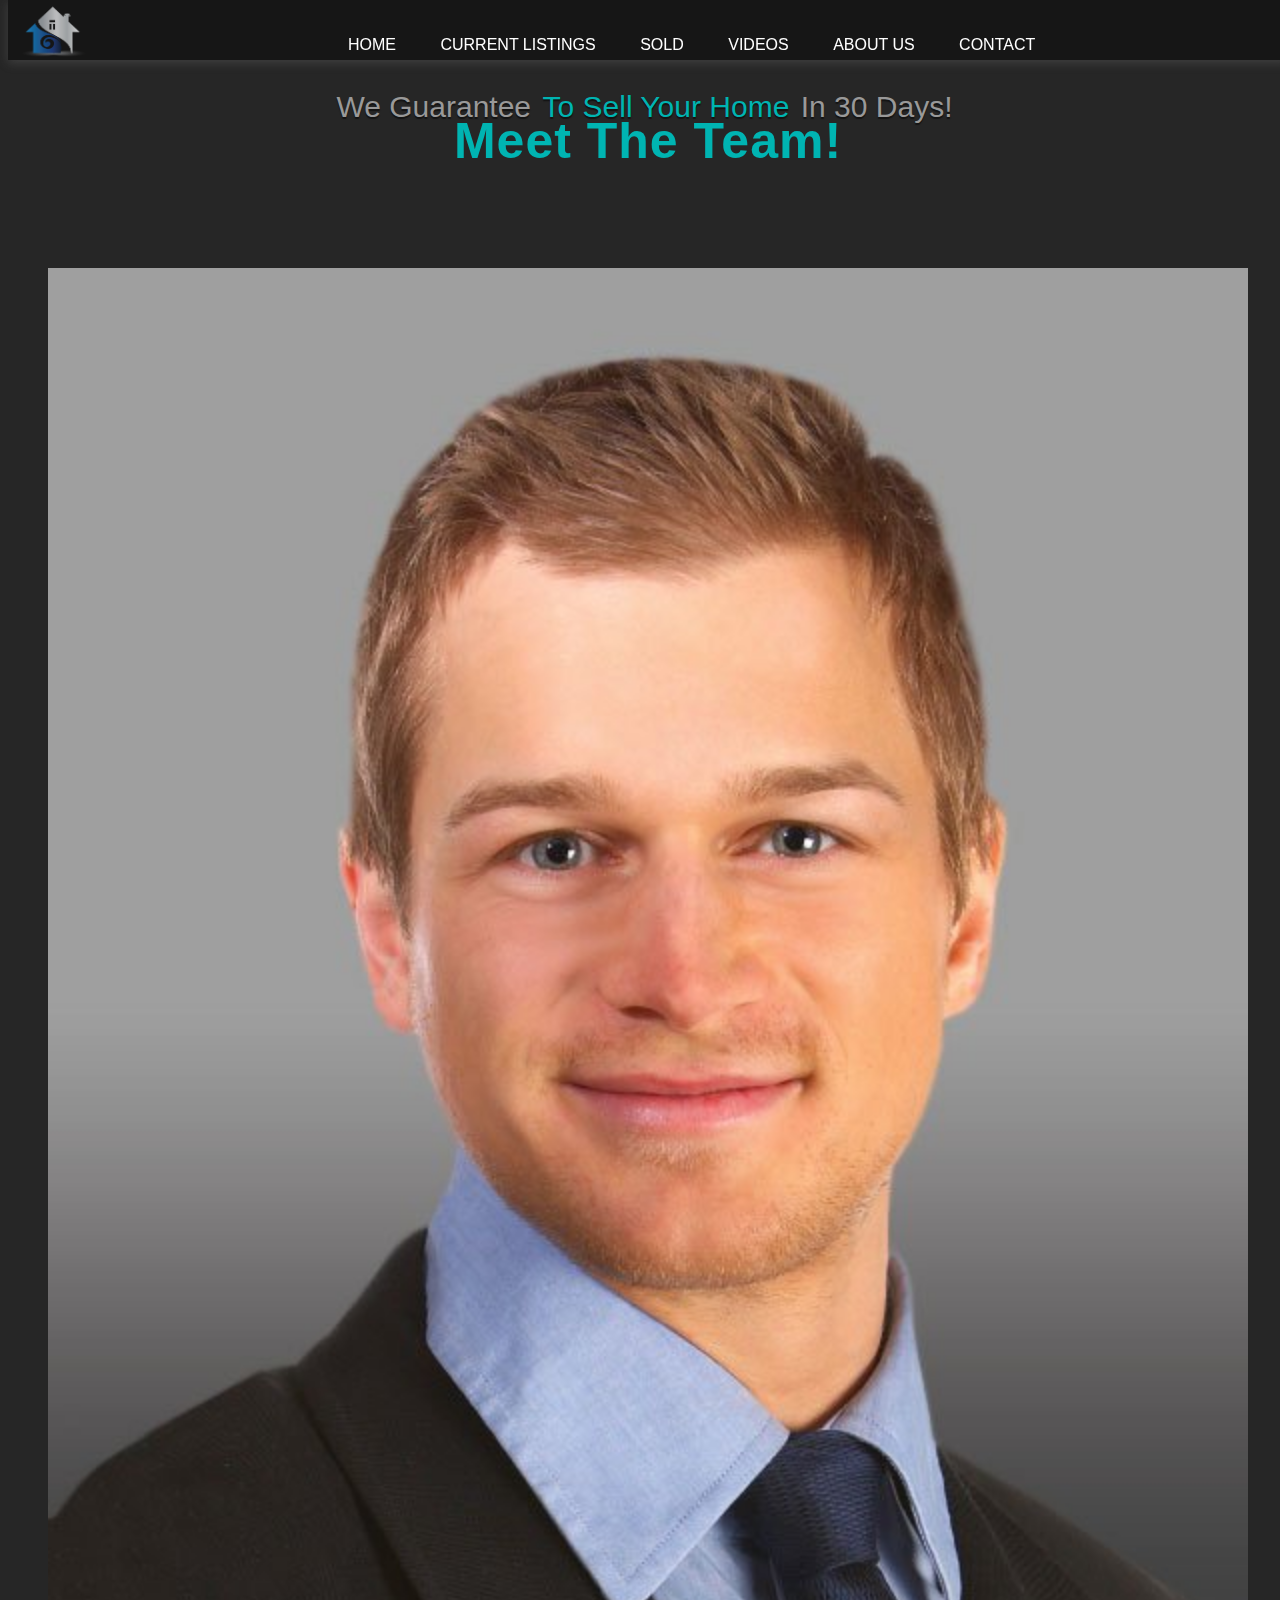
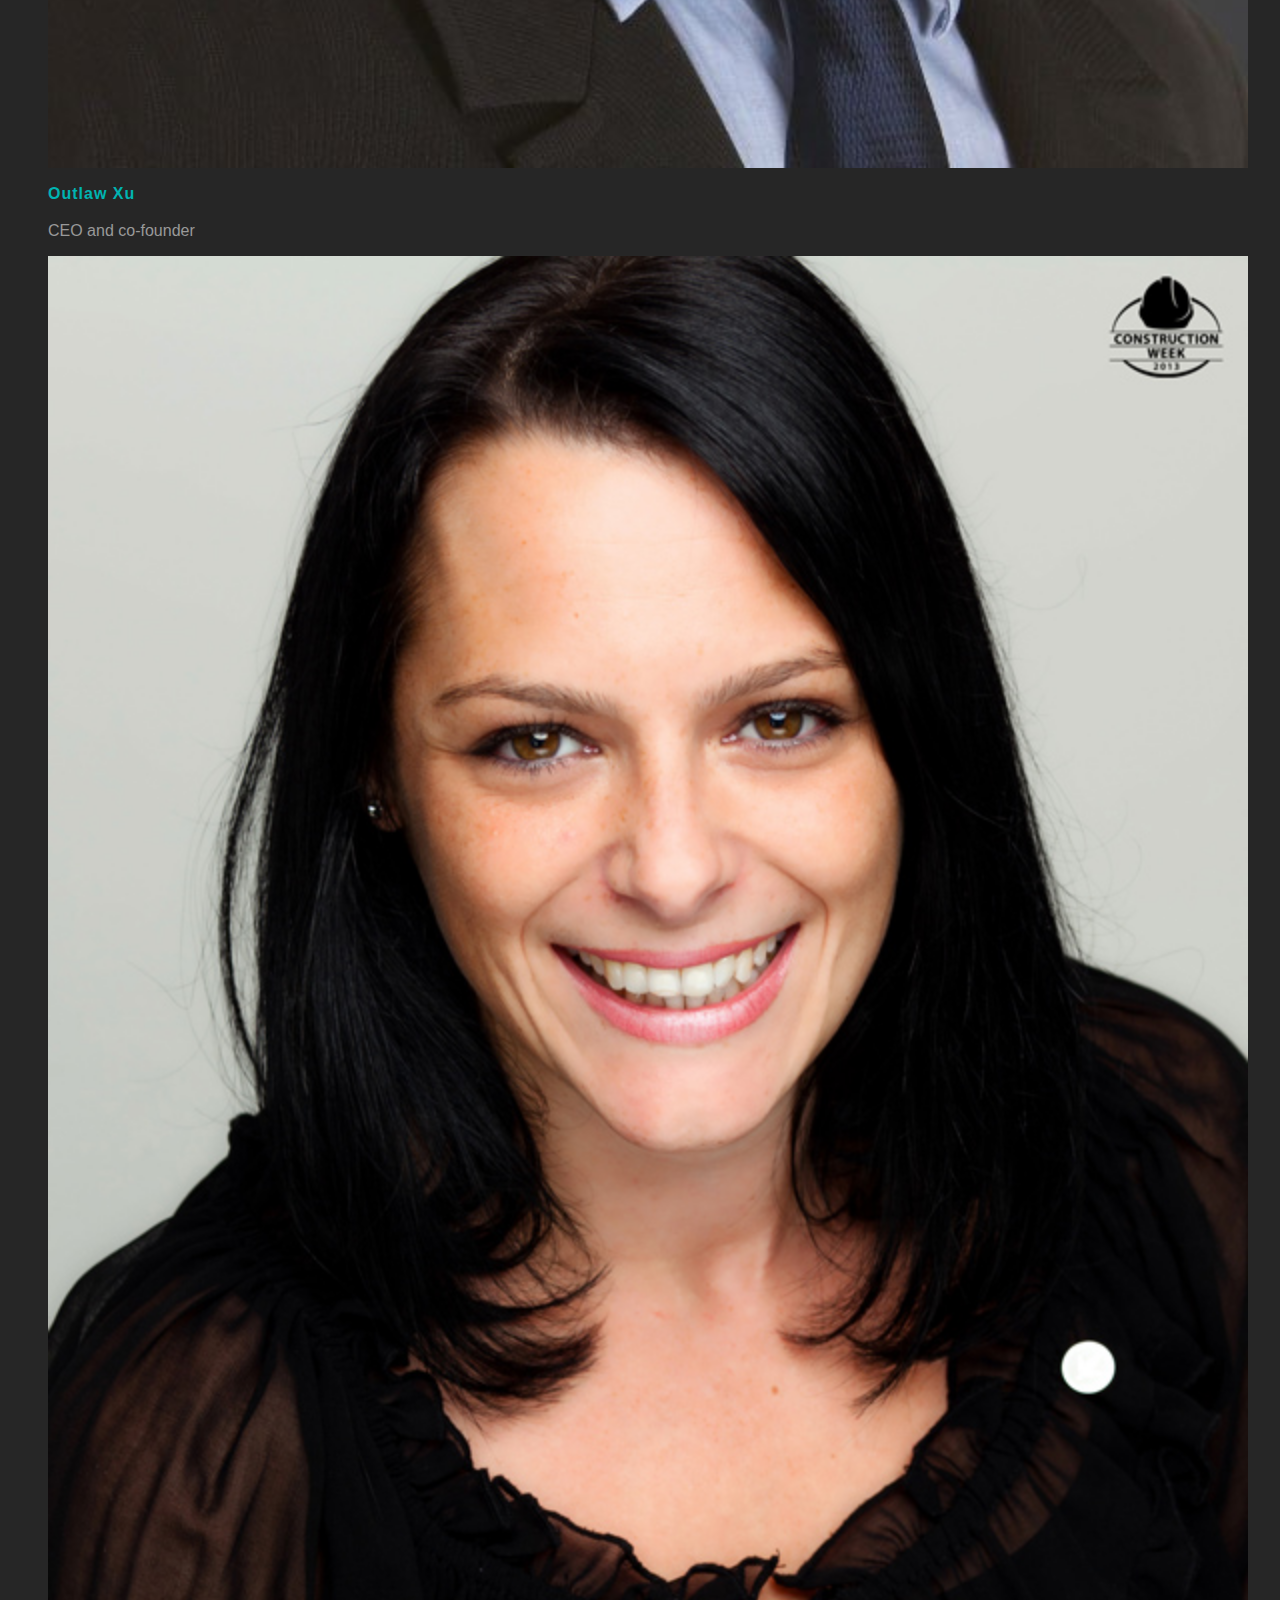
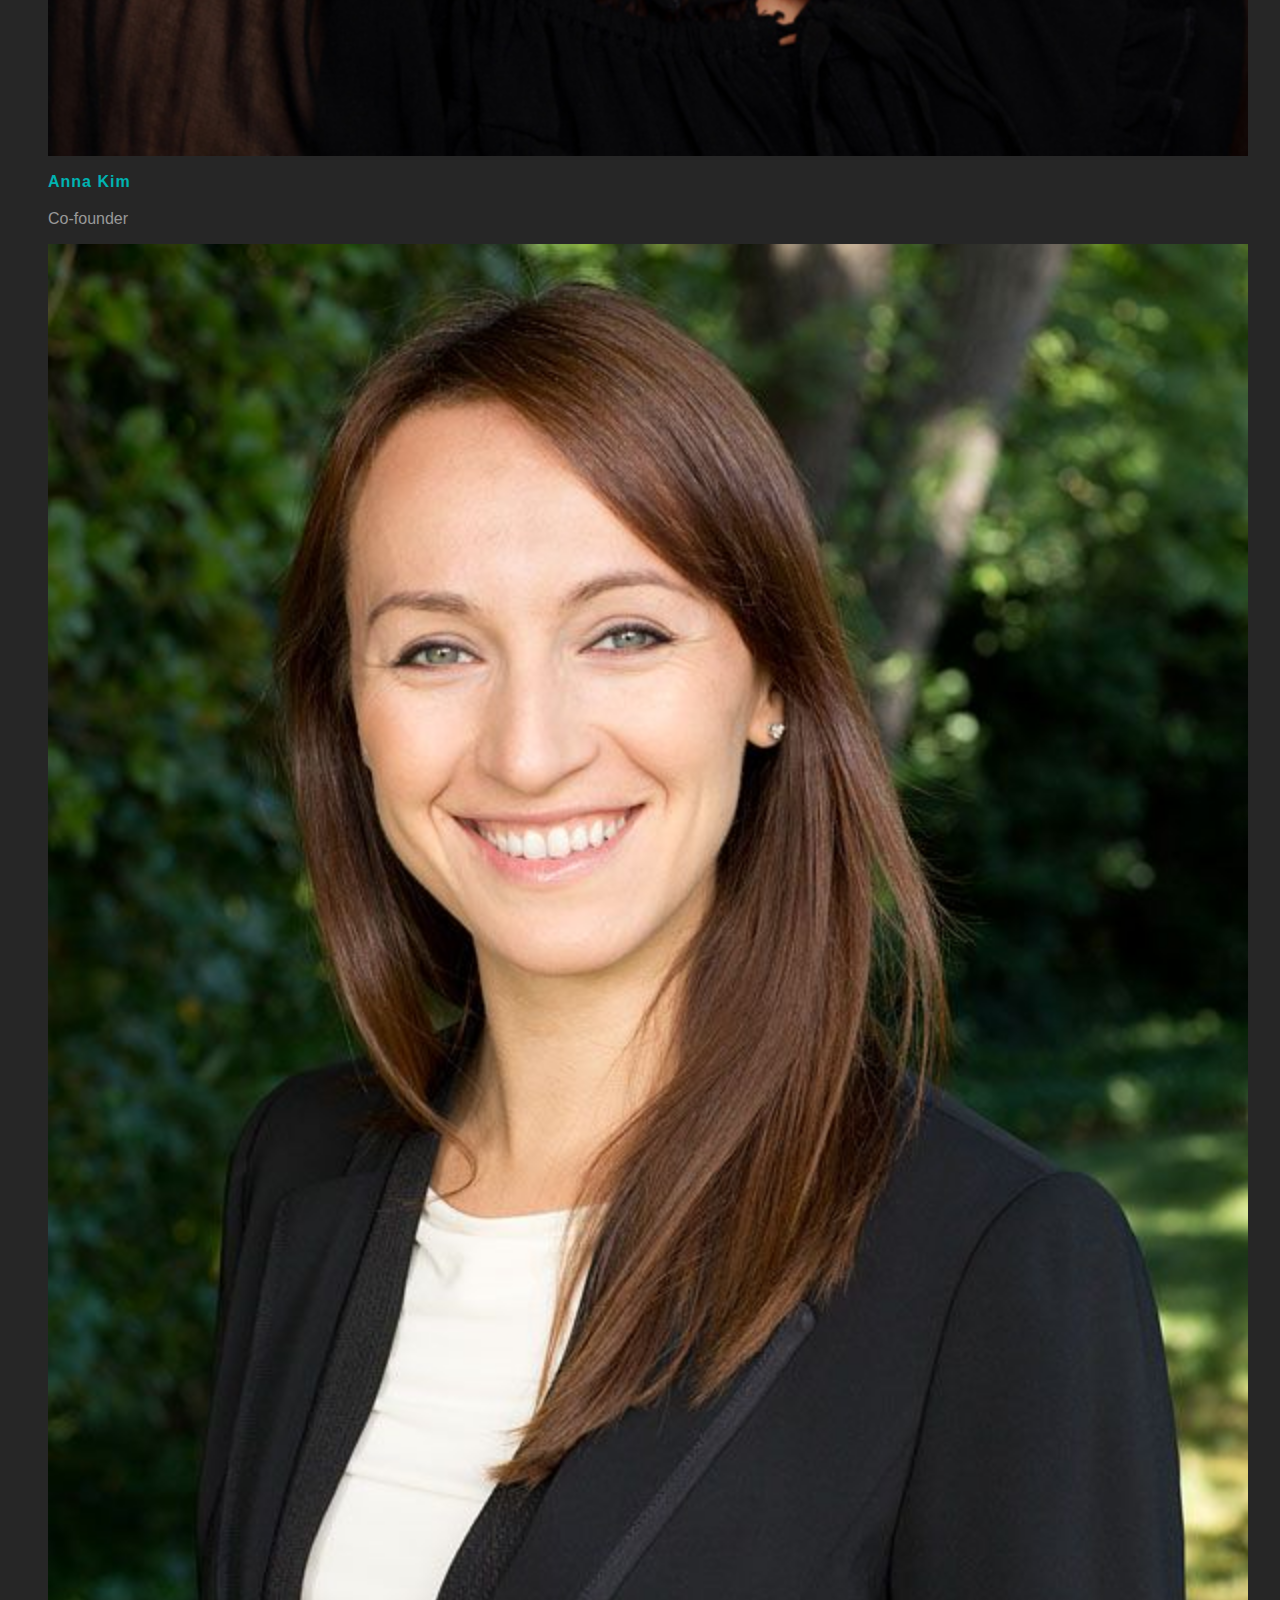
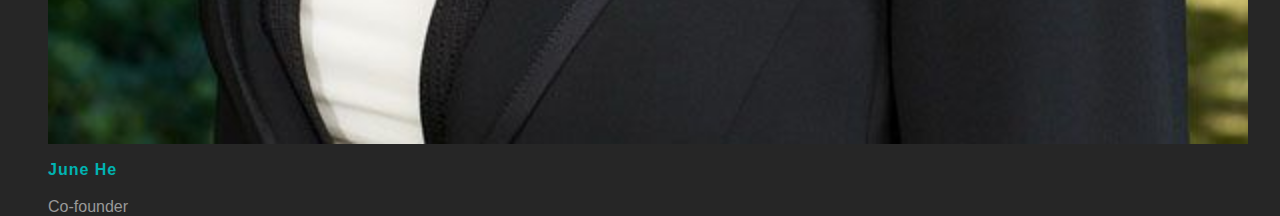
==== about.html @ 1ef511fc "add june's mission page in about.html and add another css page for about.html" ====
<!DOCTYPE html>
<html>
<head>
	<meta charset="utf-8">
	<title>VanEstate</title>
	<link href='https://fonts.googleapis.com/css?family=Sansita+One' rel='stylesheet' type='text/css'>
	<link rel="stylesheet" type="text/css" href="css/bootstrap.min.css">
	<link rel="stylesheet" type="text/css" href="css/font-awesome.min.css">
	
	<link rel="stylesheet" href="css/styleAbout.css">
	<!-- <link rel="stylesheet" href="css/style.css"> -->
	
</head>
<body>
	<div class="home">
		<nav class ="bar-header">
			<img class = "nav-logo" src="img/logo.png" alt="Logo">
			<ul class = "nav-bar ">
				<!-- order list -->
				<a href="index.html"><li>HOME</li></a>
				<a href="listing.html"><li>CURRENT LISTINGS</li></a>
				<a href="sold.html"><li>SOLD</li></a>
				<a href="video.html"><li>VIDEOS</li></a>
				<a href="about.html"><li>ABOUT US</li></a>
				<a href="contact.html"><li>CONTACT</li></a>
				
			</ul>
		</nav>


		<div class="page">

		 	 <span>We Guarantee</span>
		 	 <span>To Sell Your Home</span>
		 	 <span>In 30 Days!</span>
		 	 <h1>Meet The Team!</h1>

		</div>

			 <!-- Our team Section -->
		<section id="team" class="team content-section">
		  <div class="container">
		    <div class="row text-center">
		      <div class="col-md-12">
		      

		      <div class="container">
		        <div class="row">

		          <div class="col-md-4">
		            <div class="team-member">
		              <figure>
		                <img src="img/us-1.jpg" alt="" class="img-responsive">
		                <figcaption>
		                  <p>Ourlaw is a Realtor whose drive, passion and creativity combine to make him a successful young Real Estate Professional.</p>
		                  <ul>
		                    <li><a href=""><i class="fa fa-facebook fa-2x"></i></a></li>
		                    <li><a href=""><i class="fa fa-twitter fa-2x"></i></a></li>
		                    <li><a href=""><i class="fa fa-linkedin fa-2x"></i></a></li>
		                  </ul>
		                </figcaption>
		              </figure>
		              <h4>Outlaw Xu</h4>
		              <p>CEO and co-founder</p>
		            </div><!-- /.team-member-->
		          </div><!-- /.col-md-4 -->

		          <div class="col-md-4">
		            <div class="team-member">
		              <figure>
		                <img src="img/us-2.jpg" alt="" class="img-responsive">
		                <figcaption>
		                  <p>With nearly a decade of experience in local real estate Anna strives to give you the best information so you can make the best decisions when buying or selling real estate.</p>
		                  <ul>
		                    <li><a href=""><i class="fa fa-facebook fa-2x"></i></a></li>
		                    <li><a href=""><i class="fa fa-twitter fa-2x"></i></a></li>
		                    <li><a href=""><i class="fa fa-linkedin fa-2x"></i></a></li>
		                  </ul>
		                </figcaption>
		              </figure>
		              <h4>Anna Kim</h4>
		              <p>Co-founder</p>
		            </div><!-- /.team-member-->
		          </div><!-- /.col-md-4 -->

		          <div class="col-md-4">
		            <div class="team-member">
		              <figure>
		                <img src="img/us-3.jpg" alt="" class="img-responsive">
		                <figcaption>
		                  <p>June has been working in the Real Estate industry for over 2 years. She is committed to outperforming expectations and bringing top dollar and service to every listing!</p>
		                  <ul>
		                    <li><a href=""><i class="fa fa-facebook fa-2x"></i></a></li>
		                    <li><a href=""><i class="fa fa-twitter fa-2x"></i></a></li>
		                    <li><a href=""><i class="fa fa-linkedin fa-2x"></i></a></li>
		                  </ul>
		                </figcaption>
		              </figure>
		              <h4>June He</h4>
		              <p>Co-founder</p>
		            </div><!-- /.team-member-->
		          </div><!-- /.col-md-4 -->


		        </div><!-- /.row -->
		       </div><!-- /.container -->
		      </div><!--/col 12-->

		    </div><!-- /.row -->
		  </div><!-- /.container -->
		</section><!-- /.our-team -->


	</div>
	<script src="js/jquery.min.js"></script>
	<script src = "js/bootstrap.min.js"></script>
	<script src = "js/home.js"></script>

</body>

</html>
---- css/styleAbout.css ----
/*
body{
  background: #212121;
  color: white;
}*/

.page{
  width:80%;
  margin: 5em auto;
  padding: 10px 0;
  text-align:center;
}/*.page span,p{
  opacity:0;
  text-transform: uppercase;
  -webkit-transition: all 200ms ease-in-out;
   transition: all 200ms ease-in-out;
}*/.page span{
  font-size: 30px;
  padding-bottom: 8px;
  text-shadow: 0 2px 1px rgba(0, 0, 0, .5);
  margin-right: 7px;
  font-family: "Raleway", "Helvetica Neue", Helvetica, Arial, sans-serif;

}.page span:nth-child(1){
  -webkit-animation: introText 2s 1;
  -webkit-animation-delay: 1s;
  -webkit-animation-fill-mode: forwards;
  animation: introText 2s 1;
  animation-delay: 1s;
  animation-fill-mode: forwards;
}.page span:nth-child(2){
   color: #00b4b2;
  -webkit-animation: introText 2s 1;
  -webkit-animation-delay: 3s;
  -webkit-animation-fill-mode: forwards;
  animation: introText 2s 1;
  animation-delay: 2s;
  animation-fill-mode: forwards;
}.page span:nth-child(3){
  -webkit-animation: introText 2s 1;
  -webkit-animation-delay: 3s;
  -webkit-animation-fill-mode: forwards;
  animation: introText 3s 1;
  animation-delay: 3s;
  animation-fill-mode: forwards;

}.page h1{
  font-size: 50px;
  line-height: 24px;
  color: #00b4b2;
  padding: 5px 0;
  -webkit-animation: introText 2s 1;
  -webkit-animation-delay: 6s;
  -webkit-animation-fill-mode: forwards;
  animation: introText 2s 1;
  animation-delay: 6s;
  animation-fill-mode: forwards;
  font-family: "Raleway", "Helvetica Neue", Helvetica, Arial, sans-serif;
}


@-webkit-keyframes introText{
  0% {opacity: 0;}
  100% {opacity: 1;}
}@keyframes introText{
  0% {opacity: 0;}
  100% {opacity: 1;}
}




@import 'https://maxcdn.bootstrapcdn.com/bootstrap/3.3.5/css/bootstrap.min.css';
@import 'https://maxcdn.bootstrapcdn.com/font-awesome/4.4.0/css/font-awesome.min.css';
@import 'http://fonts.googleapis.com/css?family=Raleway:100,600';
@import 'http://fonts.googleapis.com/css?family=Open+Sans:300';
html,
body {
  width: 100%;
  height: 100%;
}

body {
  font-family: "Open Sans", "Helvetica Neue", Helvetica, Arial, sans-serif;
  font-weight: 300;
  color: #999;
  background-color: #262626;
  /*background: url(../img/b2.jpg) no-repeat;*/
}

h1,
h2,
h3,
h4,
h5,
h6 {
  margin: 0 0 20px 0;
  text-transform: none;
  color: rgba(0, 180, 178, 1);
  font-family: "Raleway", "Helvetica Neue", Helvetica, Arial, sans-serif;
  font-weight: 600;
  letter-spacing: 1px;
  line-height: 1.5;
}

a:link,
a:active,
a:visited{
  color:rgba(255,255,255,1);
}

a:hover{
  color:rgba(255,255,255,0.6);
}

.gray {
  color: #a5a5a5;
}


/*anna's edit* from here*/

.nav-logo {
  width: 70px;
  max-height: 60px;
  margin-left: 10px;
    margin-top: 0.1px;

  -webkit-filter: brightness(90%);
    position:fixed;
  
}

nav {
  background-color: rgba(0,0,0, 0.4);
  color: #fff;
  height: 60px;
  position: fixed;
  width: 100%;
  z-index: 100;
  top:0;

}


.bar-header {
  /*width: 100%;*/
  box-shadow: 0px 3px 10px rgba(125, 125, 125, 0.3);
}

.nav-bar li {
  display: inline-block;
}

.nav-bar {
  margin-left: 25%;
  padding: 0;
  
  float:left;
  

}
.nav-bar li {
  /*border: 1px solid white;*/
  margin: 10px;
  /*space between a and another object*/
  padding: 10px;
  /*space between text context and border */
  border-radius: 5px;
  transition: background-color .5s linear, margin .5s linear;
}
.nav-bar li:hover {
  /*margin: 20px;*/
  border-radius: 5px;
  background-color: rgba(255,255,255,0.5);
  cursor:pointer;
}

/*anna's edit to here*/



.team{
  margin:40px;

}





.team-member {
  margin: 15px 0;
  padding: 0;
}

.team-member figure {
  position: relative;
  overflow: hidden;
  padding: 0;
  margin: 0;
}

.team-member figure img {
  min-width: 100%;
}

.team-member figcaption p {
  font-size: 16px;
}

.team-member figcaption ul {
  list-style: none;
  margin: 0;
  padding: 0;
}

.team-member figcaption ul {
  visibility: visible;
  -webkit-transition: all 0.1s ease-in-out;
  -moz-transition: all 0.1s ease-in-out;
  -o-transition: all 0.1s ease-in-out;
  transition: all 0.1s ease-in-out;
}

.team-member figcaption ul li {
  display: inline-block;
  padding: 10px;
}

.team-member h4 {
  margin: 10px 0 0;
  padding: 0;
}

.team-member figcaption {
  padding: 50px;
  color: transparent;
  background-color: transparent;
  position: absolute;
  z-index: 996;
  bottom: 0;
  left: 0;
  width: 100%;
  height: 0;
  overflow: hidden;
  visibility: hidden;
  -webkit-transition: all 0.3s ease-in-out;
  -moz-transition: all 0.3s ease-in-out;
  -o-transition: all 0.3s ease-in-out;
  transition: all 0.3s ease-in-out;
}

.team-member figure:hover figcaption {
  visibility: visible;
  color: #fff;
  background: rgba(0, 180, 178, 0.9);
  /* Primary color, can be changed via colors.css */
  
  height: 100%;
  -webkit-transition: all 0.5s ease-in-out;
  -moz-transition: all 0.5s ease-in-out;
  -o-transition: all 0.5s ease-in-out;
  transition: all 0.5s ease-in-out;
}

.team-member figure:hover figcaption ul li a:hover {
  color: rgba(103, 38, 0, .97);
}

.team-member figure img {
  -webkit-transform: scale(1) rotate(0) translateY(0);
  -moz-transform: scale(1) rotate(0) translateY(0);
  -o-transform: scale(1) rotate(0) translateY(0);
  -ms-transform: scale(1) rotate(0) translateY(0);
  transform: scale(1) rotate(0) translateY(0);
  -webkit-transition: all 0.4s ease-in-out;
  -moz-transition: all 0.4s ease-in-out;
  -o-transition: all 0.4s ease-in-out;
  transition: all 0.4s ease-in-out;
}

.team-member figure:hover img {
  -webkit-transform: scale(1.1) rotate(1deg) translateY(12px);
  -moz-transform: scale(1.1) rotate(1deg) translateY(12px);
  -o-transform: scale(1.1) rotate(1deg) translateY(12px);
  -ms-transform: scale(1.1) rotate(1deg) translateY(12px);
  transform: scale(1.1) rotate(1deg) translateY(12px);
  -webkit-transition: all 0.4s ease-in-out;
  -moz-transition: all 0.4s ease-in-out;
  -o-transition: all 0.4s ease-in-out;
  transition: all 0.4s ease-in-out;
}
---- css/style.css ----
/*default style*/
html {
	background-color: #00b4b2;
	/*background-size: cover;*/

}

body {
	background-color: transparent;
}



/*useful css*/
.full-width {
	width: 100%;
	margin:0;
}
.home {
	width:100%;
	height: 100%;
	overflow: hidden;
	position: relative;
}

/*navigation*/

.nav-logo {
	width: 70px;
	max-height: 60px;
	margin-left: 10px;
    margin-top: 0.1px;

	-webkit-filter: brightness(90%);
    position:fixed;
	
}

nav {
	/*background-color: #103434;
	/*ackground-color: yellow;*/
	background-color: rgba(0,0,0, 0.4);
	color: #fff;
	height: 60px;
	position: fixed;
	width: 100%;
	z-index: 100;
	top:0;

}


.bar-header {
	/*width: 100%;*/
	box-shadow: 0px 3px 10px rgba(125, 125, 125, 0.3);
}



a {
	color: white;
	text-decoration: none;
}
a:focus, a:hover {
	color:white;
}
/*helper style*/
.center {
	text-align: center;
}
.red {
	color: red;
}

.hcenter {
	margin-right: auto;
	margin-left: auto; 

}



.nav-bar li {
	display: inline-block;
}

.nav-bar {
	margin-left: 25%;
	padding: 0;
	
	float:left;
	

}
.nav-bar li {
	/*border: 1px solid white;*/
	margin: 10px;
	/*space between a and another object*/
	padding: 10px;
	/*space between text context and border */
	border-radius: 5px;
	transition: background-color .5s linear, margin .5s linear;
}
.nav-bar li:hover {
	/*margin: 20px;*/
	border-radius: 5px;
	background-color: rgba(255,255,255,0.5);
	cursor:pointer;
}




/*
.imgheader {
	width: 100%;
	
	

}
*/

.image {
	position: relative;
	filter: brightness(50%);
	-webkit-filter: brightness(80%);
	width:100%;
	height:700px;

}



.filterList {
	width: 100%;
	position: relative;

	margin-top:-200px;
	padding:0;

	background-color: rgba(0,0,0, 0.4);


}
form {
	width: 100%;
	
	
	
}
form > input {
	display: inline-block;
	size: 20px;

}

.description {
	position: relative;
	overflow: auto;
	color: white;
	font-style: arial;
	margin-top: 0;
	margin-bottom: 20px;
	padding-top:30px;
	padding-bottom:30px;
	
	background-color: #00b4b2;
}

.content {
 font-weight: 100;
 font-size: 2rem;
}
.content h1 {
	font-weight: 100;
}





/*footer*/
footer {
	margin-top:0px;
	width:100%;
	height:200px;
	background-color: white;


}

footer ul {
	margin-left: 15%;
}
footer li {
	display: inline-block;
	margin-top: 50px;
	margin-left: 100px;
	margin-right: 100px;
}

footer  span {
	color: #00b4b2; 
	font-size: 5rem;
}

footer p {
	color:#008387;
	margin-top:20px;
	margin-left: -32px;
}












nav {
	/*background-color: #103434;*/
	/*ackground-color: yellow;*/
	background-color: rgba(0,0,0, 0.4);
	color: #fff;
	height: 60px;
	position: fixed;
	width: 100%;
	z-index: 100;
	top:0;
}


.bar-header {
	/*width: 100%;*/
	box-shadow: 0px 3px 10px rgba(125, 125, 125, 0.3);
}



a {
	color: white;
	text-decoration: none;
}
a:focus, a:hover {
	color:white;
}
/*helper style*/
.center {
	text-align: center;
}
.red {
	color: red;
}

.hcenter {
	margin-right: auto;
	margin-left: auto; 

}


button {
	font-size: 1.5rem;
	background-color: transparent; 
	border: 1px solid white;
	padding: 10px;
	color: white;
	border-radius: 5px;
	
}


input, select, textarea{
	padding:5px;
	border: 1px solid #D4D4D4;
	border-radius: 5px;
	/*width:200px;*/
	display: block;
	margin: 5px auto;

}

label {
	color: white;

}


.inline {
	display: inline-block;
	margin:5px;
}

.input-space {
	width: 20px;
}











/*mission page == about us pages* wrote by June/































/*media query for resposive design*/
@media(max-width: 941px){
	.posters div {
		width: 45%;
		margin-bottom: 20px;
	}
	.posters div:hover {
		width: 44%;
	}
}

@media(max-width: 500px) {
	.posters div {
		width: 95%;
		margin-bottom: 20px;
	}
	.posters div:hover {
		width: 97%;
	}
}
*/
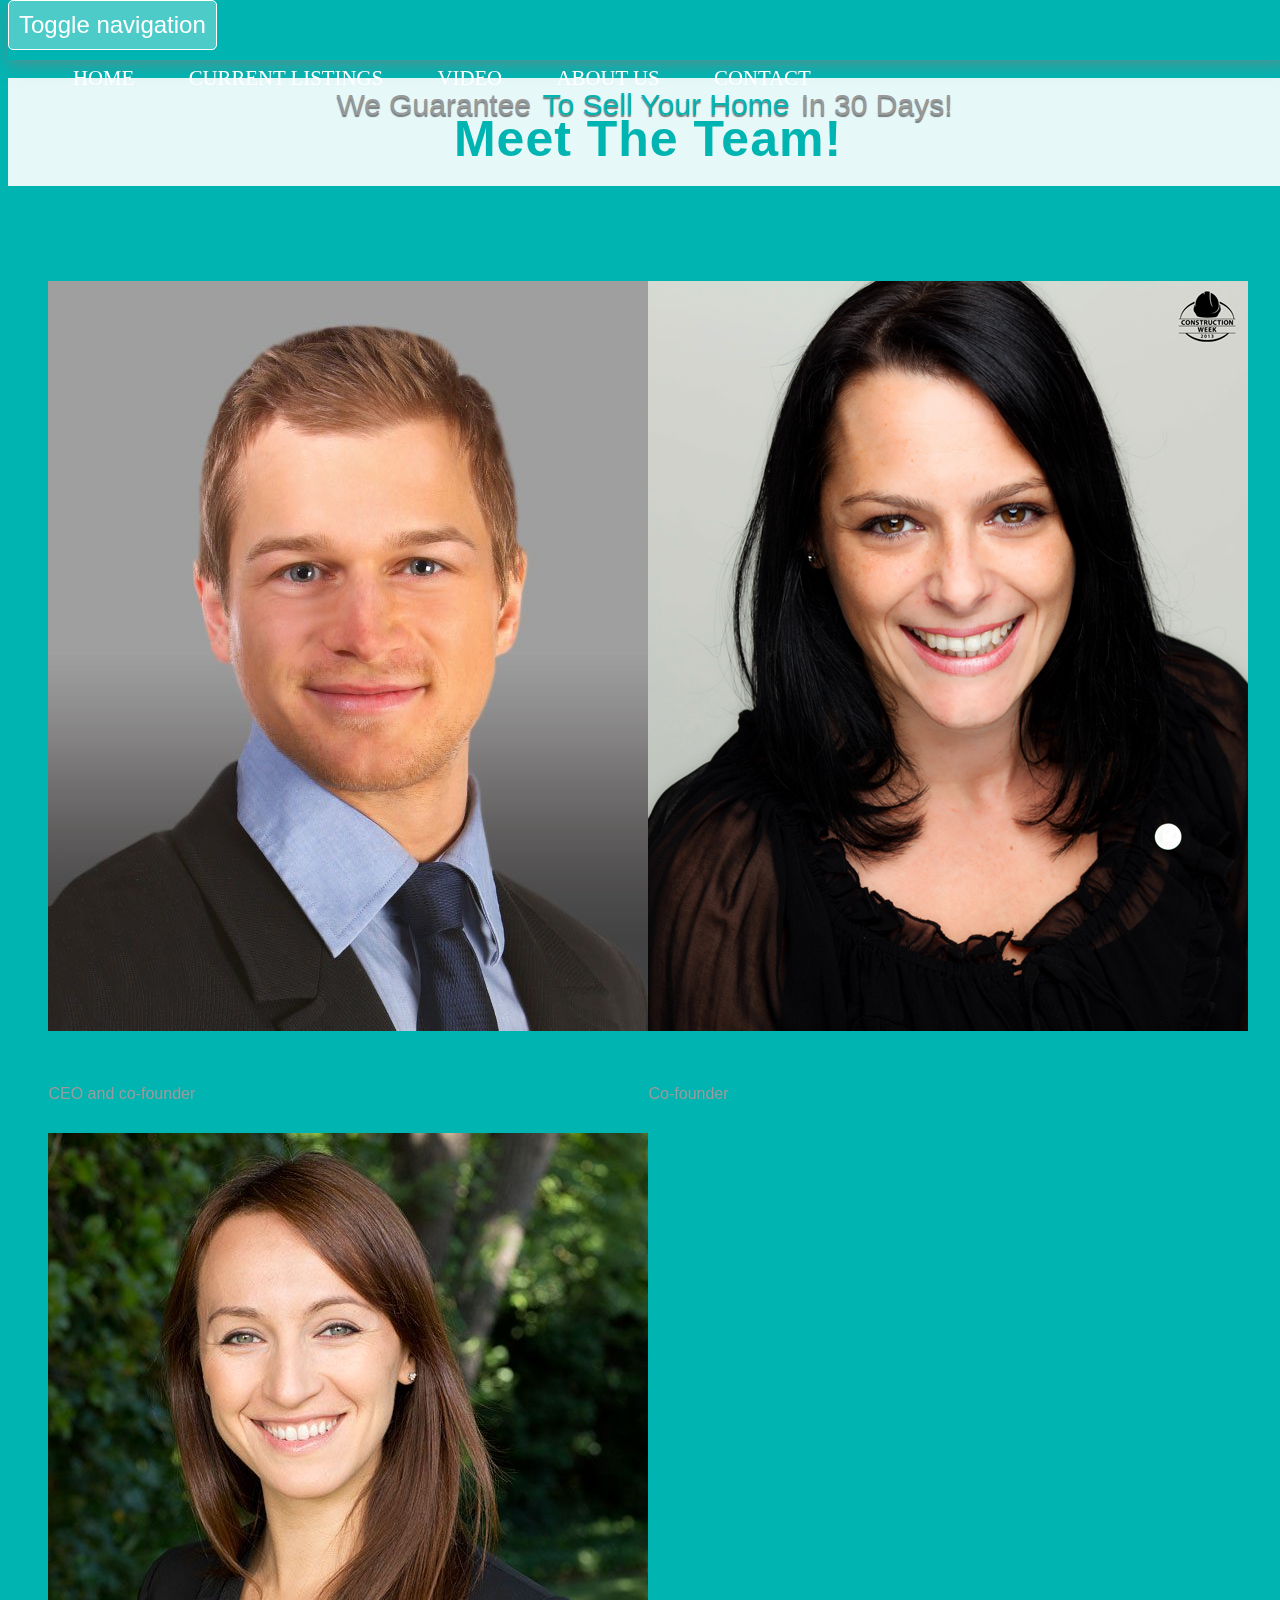
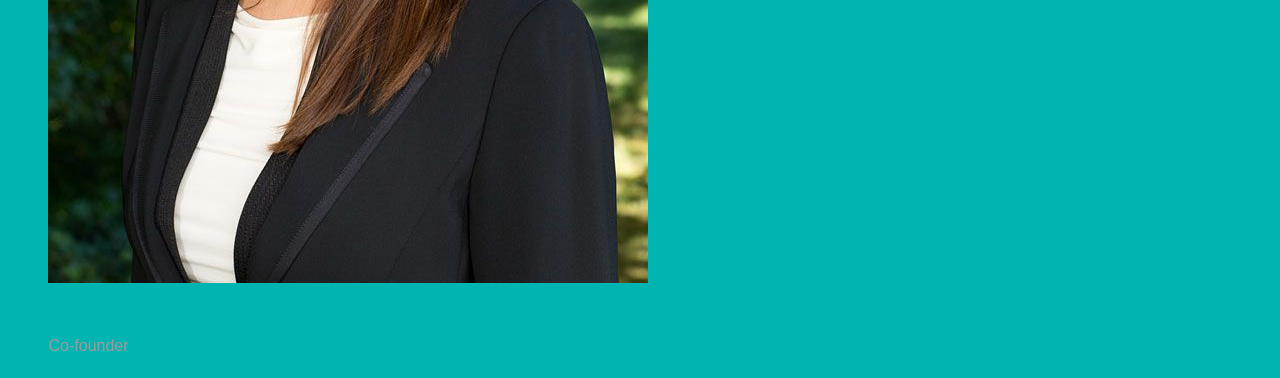
==== commit e714ba5a: "fix index,about,contact page's nav bar and other stuff" ====
--- a/about.html
+++ b/about.html
@@ -8,26 +8,37 @@
 	<link rel="stylesheet" type="text/css" href="css/font-awesome.min.css">
 	
 	<link rel="stylesheet" href="css/styleAbout.css">
-	<!-- <link rel="stylesheet" href="css/style.css"> -->
+	<link rel="stylesheet" href="css/style.css">
 	
 </head>
 <body>
 	<div class="home">
-		<nav class ="bar-header">
-			<img class = "nav-logo" src="img/logo.png" alt="Logo">
-			<ul class = "nav-bar ">
-				<!-- order list -->
-				<a href="index.html"><li>HOME</li></a>
-				<a href="listing.html"><li>CURRENT LISTINGS</li></a>
-				<a href="sold.html"><li>SOLD</li></a>
-				<a href="video.html"><li>VIDEOS</li></a>
-				<a href="about.html"><li>ABOUT US</li></a>
-				<a href="contact.html"><li>CONTACT</li></a>
-				
-			</ul>
-		</nav>
+		<nav class="navbar navbar-inverse navbar-static-top" role="navigation">
+		<div class="container">
+	        <div class="navbar-header">
+	      		<button type="button" class="navbar-toggle collapsed" data-toggle="collapse" data-target="#bs-example-navbar-collapse-1">
+		        <span class="sr-only">Toggle navigation</span>
+		        <span class="icon-bar"></span>
+		        <span class="icon-bar"></span>
+		        <span class="icon-bar"></span>
+	      		</button>
+	    	</div>
 
+	   		 <!-- Collect the nav links, forms, and other content for toggling -->
+	    	<div class="collapse navbar-collapse" id="bs-example-navbar-collapse-1">
+				<ul class="nav navbar-nav">
+						<li><a href="index.html">HOME</a></li>
+						<li><a href="listing.html">CURRENT LISTINGS</a></li>
+						<li><a href="sold.html">VIDEO</a></li>
+						<li><a href="about.html">ABOUT US</a></li>
+						<li><a href="contact.html">CONTACT</a></li>
+				</ul>
+			</div>
 
+		</div>
+	</nav> 
+
+	<div class="contnAbout">
 		<div class="page">
 
 		 	 <span>We Guarantee</span>
@@ -111,6 +122,7 @@
 		</section><!-- /.our-team -->
 
 
+		</div>
 	</div>
 	<script src="js/jquery.min.js"></script>
 	<script src = "js/bootstrap.min.js"></script>
--- a/css/styleAbout.css
+++ b/css/styleAbout.css
@@ -78,14 +78,14 @@
 html,
 body {
   width: 100%;
-  height: 100%;
+/*  height: 100%;*/
 }
 
 body {
   font-family: "Open Sans", "Helvetica Neue", Helvetica, Arial, sans-serif;
   font-weight: 300;
   color: #999;
-  background-color: #262626;
+  background-color: rgba(157, 232, 228, 0.1);
   /*background: url(../img/b2.jpg) no-repeat;*/
 }
 
@@ -121,61 +121,15 @@
 
 /*anna's edit* from here*/
 
-.nav-logo {
-  width: 70px;
-  max-height: 60px;
-  margin-left: 10px;
-    margin-top: 0.1px;
-
-  -webkit-filter: brightness(90%);
-    position:fixed;
-  
-}
-
-nav {
-  background-color: rgba(0,0,0, 0.4);
-  color: #fff;
-  height: 60px;
-  position: fixed;
-  width: 100%;
-  z-index: 100;
-  top:0;
-
-}
-
-
-.bar-header {
-  /*width: 100%;*/
-  box-shadow: 0px 3px 10px rgba(125, 125, 125, 0.3);
-}
-
-.nav-bar li {
-  display: inline-block;
-}
-
-.nav-bar {
-  margin-left: 25%;
-  padding: 0;
-  
-  float:left;
-  
-
-}
-.nav-bar li {
-  /*border: 1px solid white;*/
-  margin: 10px;
-  /*space between a and another object*/
-  padding: 10px;
-  /*space between text context and border */
-  border-radius: 5px;
-  transition: background-color .5s linear, margin .5s linear;
-}
-.nav-bar li:hover {
-  /*margin: 20px;*/
-  border-radius: 5px;
-  background-color: rgba(255,255,255,0.5);
-  cursor:pointer;
-}
+.contnAbout{
+  margin-top:-10px; 
+  background-color: rgba(255, 255, 255, 0.9);
+  margin-bottom: 100px;
+}
+
+
+
+
 
 /*anna's edit to here*/
 
--- a/css/style.css
+++ b/css/style.css
@@ -25,7 +25,7 @@
 
 /*navigation*/
 
-.nav-logo {
+/*.nav-logo {
 	width: 70px;
 	max-height: 60px;
 	margin-left: 10px;
@@ -37,21 +37,21 @@
 }
 
 nav {
-	/*background-color: #103434;
-	/*ackground-color: yellow;*/
+	background-color: #103434;
+	background-color: yellow;
 	background-color: rgba(0,0,0, 0.4);
 	color: #fff;
-	height: 60px;
+	height: 80px;
 	position: fixed;
 	width: 100%;
 	z-index: 100;
 	top:0;
 
 }
-
-
-.bar-header {
-	/*width: 100%;*/
+*/
+
+/*.bar-header {*/
+	/*width: 100%;
 	box-shadow: 0px 3px 10px rgba(125, 125, 125, 0.3);
 }
 
@@ -64,7 +64,7 @@
 a:focus, a:hover {
 	color:white;
 }
-/*helper style*/
+/*helper style
 .center {
 	text-align: center;
 }
@@ -94,19 +94,120 @@
 }
 .nav-bar li {
 	/*border: 1px solid white;*/
-	margin: 10px;
+	/*margin: 10px;*/
 	/*space between a and another object*/
-	padding: 10px;
+/*	padding: 10px;*/
 	/*space between text context and border */
-	border-radius: 5px;
+	/*border-radius: 5px;
 	transition: background-color .5s linear, margin .5s linear;
-}
-.nav-bar li:hover {
+}*/
+/*.nav-bar li:hover {*/
 	/*margin: 20px;*/
-	border-radius: 5px;
+	/*border-radius: 5px;
 	background-color: rgba(255,255,255,0.5);
 	cursor:pointer;
-}
+}*/
+
+
+
+
+
+
+
+
+
+
+
+
+.navbar, .navbar-inverse {
+	position: fixed;
+	border-radius: 0;
+	border: none;
+	margin-bottom: 0px;
+	/*height: 60px;*/
+	background-color: rgba(0,180,178, 0.8);
+	box-shadow: 0px 5px 15px rgba(125, 125, 125, 0.6);
+	/*opacity: 0.6;*/
+}
+.navbar {
+background-color: rgba(0,180,178, 0.8);
+}
+
+
+.nav li {
+	display: inline;
+	color: white;
+
+}
+
+.navbar-inverse .navbar-nav > li > a {
+	color: #ffffff;
+	font-family: lato;
+	font-size: 1.3em;
+	font-weight: 300;
+	padding: 30px 25px 10px 25px;
+	/*background-color: rgba(0, 0, 0, 0.5);*/	
+}
+
+
+
+.navbar-inverse .navbar-nav li a:hover {
+	background-color: rgba(0, 0, 0, 0.5);
+	transition: background-color .5s linear;
+	
+}
+
+
+.navbar-inverse .navbar-toggle{
+	border-color: white;
+	background-color: rgba(255,255,255, 0.3);
+
+}
+
+@media only screen and (max-width: 766px) {
+.collapsing, .in {background-color: rgba(48, 48, 48, 0.9);}
+.collapsing ul li a, .in ul li a {color: white!important;}
+.collapsing ul li a:hover, .in ul li a:hover {color: rgba(241, 241, 241,1)!important;}
+}
+
+
+
+
+
+
+
+
+
+.contn {
+	margin-top:60px; 
+}
+
+
+
+
+
+
+
+.bannerImg { 
+	width:100%;
+/*	height: 650px;*/
+	transform:translateX(-10%) translateY(-50%%);
+	min-height: 400px;
+	max-height: 750px;
+	
+	
+}
+
+.carouselchange {
+    bottom: 196px;
+}
+
+
+
+
+
+
+
 
 
 
@@ -116,7 +217,6 @@
 	width: 100%;
 	
 	
-
 }
 */
 
@@ -126,7 +226,7 @@
 	-webkit-filter: brightness(80%);
 	width:100%;
 	height:700px;
-
+	/*margin-top: -25px;*/
 }
 
 
@@ -176,27 +276,41 @@
 }
 
 
-
-
-
-/*footer*/
-footer {
-	margin-top:0px;
-	width:100%;
-	height:200px;
-	background-color: white;
-
-
-}
-
-footer ul {
-	margin-left: 15%;
-}
+.changeBtn {
+	margin-top:30px;
+	color: #00b4b2;
+    background-color: #ffffff;
+    border-color: #00fffc;
+	border-radius: 70px;
+	box-shadow: 0px 5px 15px rgba(125, 125, 125, 0.6);
+	border: 2px;
+}
+
+
+
+.changeBtn:hover {
+	color: white;
+    background-color: #77C6D6;
+    border-color: #00fffc;
+	border-radius: 70px;
+	box-shadow: 0px 5px 15px rgba(125, 125, 125, 0.6);
+}
+
+
+
+
+
 footer li {
 	display: inline-block;
 	margin-top: 50px;
-	margin-left: 100px;
-	margin-right: 100px;
+	margin-bottom: 40px;
+	border-radius: 50px;
+	padding:50px;
+	box-shadow: 0px 3px 50px rgba(125, 125, 125, 0.1);
+	
+	
+	/*margin-left: 100px;
+	margin-right: 100px;*/
 }
 
 footer  span {
@@ -206,11 +320,15 @@
 
 footer p {
 	color:#008387;
-	margin-top:20px;
-	margin-left: -32px;
-}
-
-
+
+	/*margin-top:20px;
+	margin-left: -32px;*/
+}
+
+.aboutContainer{
+	background-color: white;
+
+}
 
 
 
@@ -222,9 +340,10 @@
 
 
 nav {
-	/*background-color: #103434;*/
+	background-color: #103434;
 	/*ackground-color: yellow;*/
-	background-color: rgba(0,0,0, 0.4);
+	/*background-color: rgba(0,0,0, 0.4);*/
+	background-color: rgba(0,180,178, 0.8);
 	color: #fff;
 	height: 60px;
 	position: fixed;
@@ -305,60 +424,327 @@
 
 
 
+/*list page style start
+*/
+/*grid*/
+
+[class*='col-'] {
+  float:left;
+}
+* {
+  box-sizing: border-box;
+}
+
+
+.col-1of1 {
+  width: 100%; }
+
+.col-1of3 {
+  width: 33%; }
+
+.col-2of3 {
+  width: 66.66667%; }
+
+.col-1of4 {
+  width: 25%; }
+
+.col-1of2 {
+  width: 50%; }
+
+.col-3of4 {
+  width: 75%; }
+
+.col-1of5 {
+  width: 20%; }
+
+.col-2of5 {
+  width: 40%; }
+
+.col-3of5 {
+  width: 60%; }
+
+.col-4of5 {
+  width: 80%; }
+
+
+
+  .cf {
+    clear:both;
+  }
+
+/*end of grid start of search page
+*/
+
+.mainpost{
+padding:60px 40px;
+
+
+}
+
+.mainpost img{
+width:100%;
+
+}
+
+.categories.movedown {
+  margin-top: 10rem;
+}
+
+.categories .info,  .categories .option h4, .viewpost, .mainpost , .categories.movedown,.submenu
+{
+  transition:all .3s ease-in-out;-moz-transition:all .3s ease-in-out;-webkit-transition:all .3s ease-in-out;
+}
+
+.categories {
+padding-top: 15%;
+text-align: center;
+ 
+}
+
+
+
+.categories h4{
+color:white;
+margin-top: 50px;
+
+}
+.categories .option {
+
+  margin-bottom: 2rem;
+
+  position:relative;
+background-color: rgba(84,14,120,0.8);
+  height:180px;
+
+  text-align:center;
+  overflow:hidden;
+  margin:10px 10px;
+}
+
+/*.bg-img{
+background-image:url(https://www.google.ca/search?q=richmond&espv=2&biw=1150&bih=689&tbm=isch&source=lnt&tbs=isz:ex,iszw:500,iszh:400#tbs=isz:ex%2Ciszw:500%2Ciszh:400&tbm=isch&q=richmond+vancouver&imgrc=SeRZPtqfGlrRHM%3A);
+}*/
+.option h4{
+position:absolute;
+width:100%;
+}
+
+
+
+
+/*option and info are for the hidden menu under categories*/
+
+.categories .info {
+  position:absolute;
+  bottom:0px;
+  width:100%;
+ 
+  height:5px;
+
+
+}
+
+
+
+.categories .info a {
+  color:grey;
+text-align:center;
+  font-size:1.1em;
+  font-weight:550;
+
+  display:block;
+
+padding-top: 4px;
+  text-decoration: none;
+}
+
+.categories .info a:hover{
+
+
+  color: rgb(84,14, 120);
+  background-color: rgba(0,0,0,0.2);
+  width:100%;
+ 
+}
+
+
+
+.categories .option:hover > .info {height:85%;
+  background-color:rgba(255,255,255,0.9);
+  color:rgb(84,14, 120);
+}
+
+.categories .option:hover > h4{ margin-top: 5px; display:block;}
+
+
+
+.main-content {
+
+  margin-top: 100px;
+  margin-left: 5%;
+  margin-right: 5%;
+  
+}
+.main-content h2 {
+  margin: 0 0 20px 0;
+  font-size: 26px;
+  color: #128eb5;
+}
+
+/*end of search start of listing
+*/
+.main-content .members 
+{font-size:0;text-align:center;}
+
+.main-content h4{
+font-size:15px;
+
+
+}
+
+.main-content .members .col-1of3
+{
+  padding:0 20px 20px 0;
+  font-size:14px;
+}
+
+
+.content-section p {
+  margin-bottom: 10px;
+}
+
+/*each post is wraped by a product box*/
+.product-box {
+
+  border-bottom: 1px dotted #666;
+ /* height:400px;*/
+
+}
+
+.product-box img {
+
+    width: 100%;
+    
+ /*height:10%;*/
+}
+
+
+
+.product-box > .image-wrapper {
+  border: 2px solid rgba(0,0,0,0.5);
+  margin-bottom: 10px;
+  min-height: 90%;
+}
+
+.price {
+  color: #CC0066;
+  font-size: 14px;
+  font-weight: bold;
+}
+
+.fullwidth {
+  width: 100%;
+}
+
+
+
+
+
+
 
 
 
 
 /*mission page == about us pages* wrote by June/
-
-
-
-
-
-
-
-
-
-
-
-
-
-
-
-
-
-
-
-
-
-
-
-
-
-
-
-
-
-
-
 /*media query for resposive design*/
-@media(max-width: 941px){
-	.posters div {
+@media(max-width: 991px){
+	/*.posters div {
 		width: 45%;
 		margin-bottom: 20px;
 	}
 	.posters div:hover {
 		width: 44%;
+	}*/
+
+	.bannerImg { 
+	width:100%;
+/*	height: 650px;*/
+	transform:translateX(-10%) translateY(-50%%);
+	min-height: 350px;
+	max-height: 650px;
+	
+	
 	}
 }
 
 @media(max-width: 500px) {
-	.posters div {
+	/*.posters div {
 		width: 95%;
 		margin-bottom: 20px;
 	}
 	.posters div:hover {
 		width: 97%;
+	}*/
+	.bannerImg { 
+	width:100%;
+/*	height: 650px;*/
+	transform:translateX(-10%) translateY(-50%%);
+	min-height: 350px;
+	max-height: 650px;
+	
+	
 	}
-}
-*/
+
+
+}
+
+  @media (max-width: 1500px) {
+     .col-1of3{
+width:25%;
+
+    }
+
+  }
+    @media (max-width: 1200px) {
+  /*  .col-1of4 {
+      width: 33%;
+    }*/
+    .col-1of3{
+width:33.3%;
+
+    }
+    .col-1of4{
+
+      width:33.3%;
+      }
+
+    　}
+
+
+
+
+@media (max-width: 640px){
+.col-1of3 {
+  width: 50%;
+}
+.col-1of4 {
+  width: 50%;
+}
+.col-1of2{
+width:100%;
+
+}
+
+
+}
+
+@media (max-width: 450px){
+.col-1of3 {
+  width: 100%;
+}
+.col-1of4 {
+  width: 100%;
+}
+
+}
+
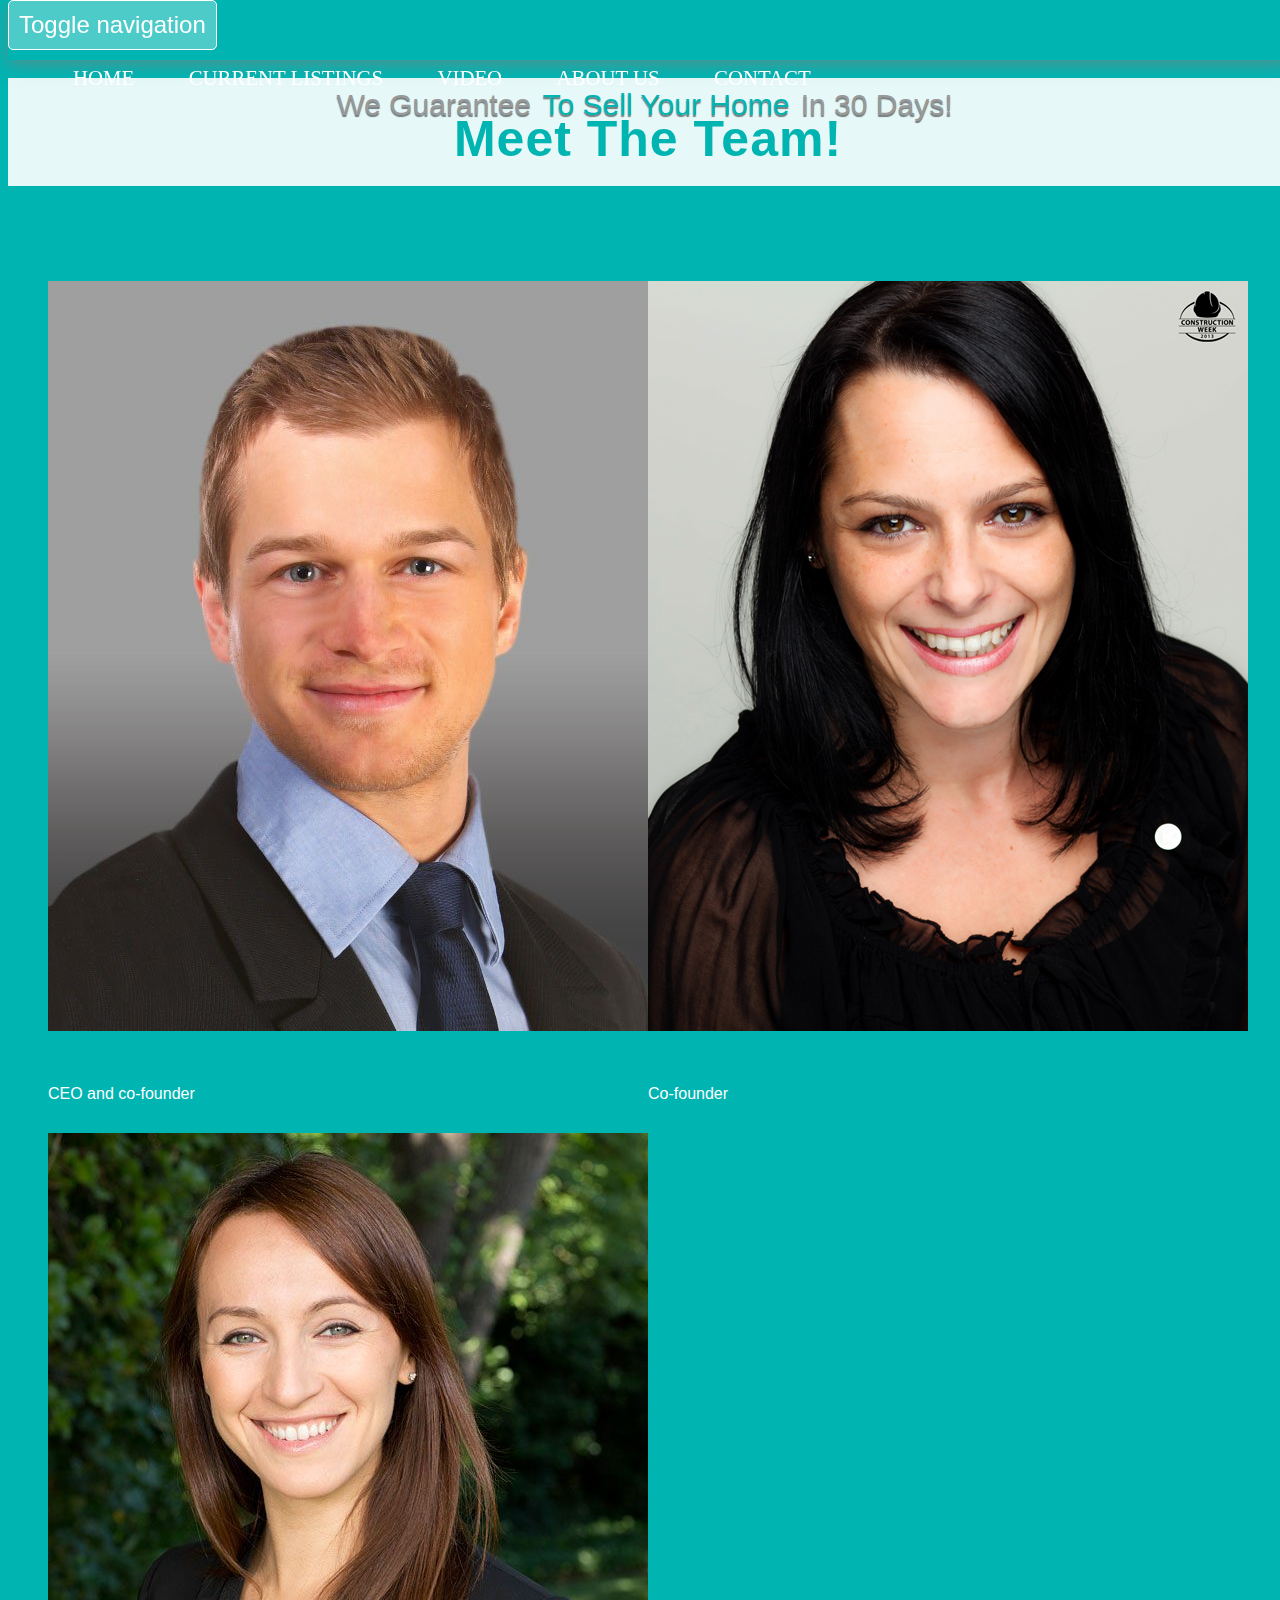
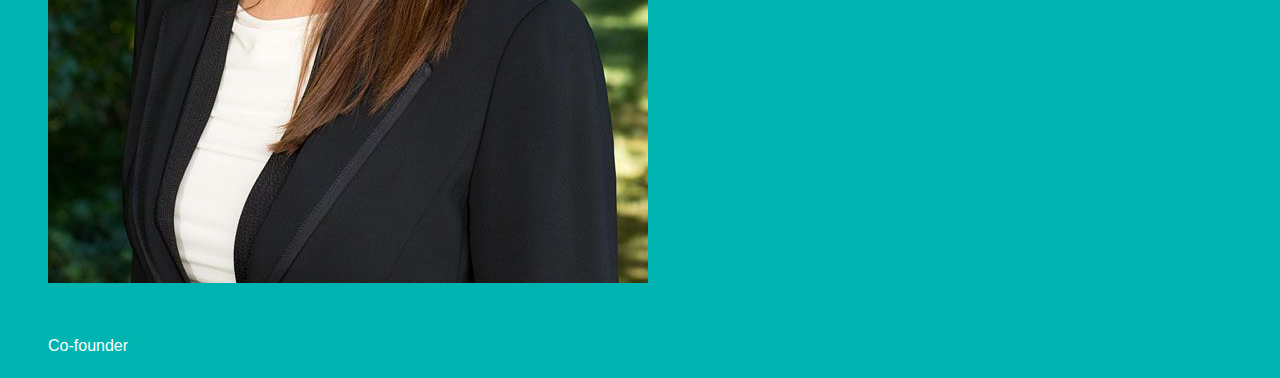
==== commit 4d372fe1: "create video pages, fix the hole pages" ====
--- a/about.html
+++ b/about.html
@@ -29,7 +29,7 @@
 				<ul class="nav navbar-nav">
 						<li><a href="index.html">HOME</a></li>
 						<li><a href="listing.html">CURRENT LISTINGS</a></li>
-						<li><a href="sold.html">VIDEO</a></li>
+						<li><a href="video.html">VIDEO</a></li>
 						<li><a href="about.html">ABOUT US</a></li>
 						<li><a href="contact.html">CONTACT</a></li>
 				</ul>
--- a/css/style.css
+++ b/css/style.css
@@ -296,7 +296,74 @@
 	box-shadow: 0px 5px 15px rgba(125, 125, 125, 0.6);
 }
 
-
+video {
+	/*border: 5px solid white;*/
+	width:;
+}
+
+.videofix {
+	width:90%;
+	margin-left: 5%;
+	margin-top: 100px;
+
+}
+
+.videofix img {
+	
+	width: 400px;
+	height: 300px;
+	padding-top: 20px;
+	max-width: 90%;
+	/*max-height:300px;*/
+	
+
+}
+.videofix h4,p{
+	color:white;
+}
+
+.abcard {
+	width: 100%;
+  	max-width: 400px;
+  	margin: 0;
+
+  	margin-bottom: 30px;
+  	padding-bottom: 30px;
+  	background-color: rgba(0,0,0, 0.3);
+  	box-shadow: 0px 5px 40px rgba(125, 125, 125, 0.3);
+}
+
+.abcard-1 {
+	width: 100%;
+  	max-width: 400px;
+  	margin: 0;
+  	margin-bottom: 30px;
+  	padding-bottom: 30px;
+  	background-color: rgba(0,0,0, 0.3);
+  	box-shadow: 0px 5px 40px rgba(125, 125, 125, 0.3);
+}
+
+
+.btnCard {
+	width: 90%;
+	height: 70px;
+	line-height: 50px;
+	font-size: 1.5rem;
+	background-color: #77C6D6;
+	border:none;
+}
+
+.btnCard:hover {
+	background-color: #78BAED;
+}
+
+.btnCard:active {
+	background-color: #78BAED;
+}
+
+.btnCard:visited {
+	background-color: #77C6D6;
+}
 
 
 
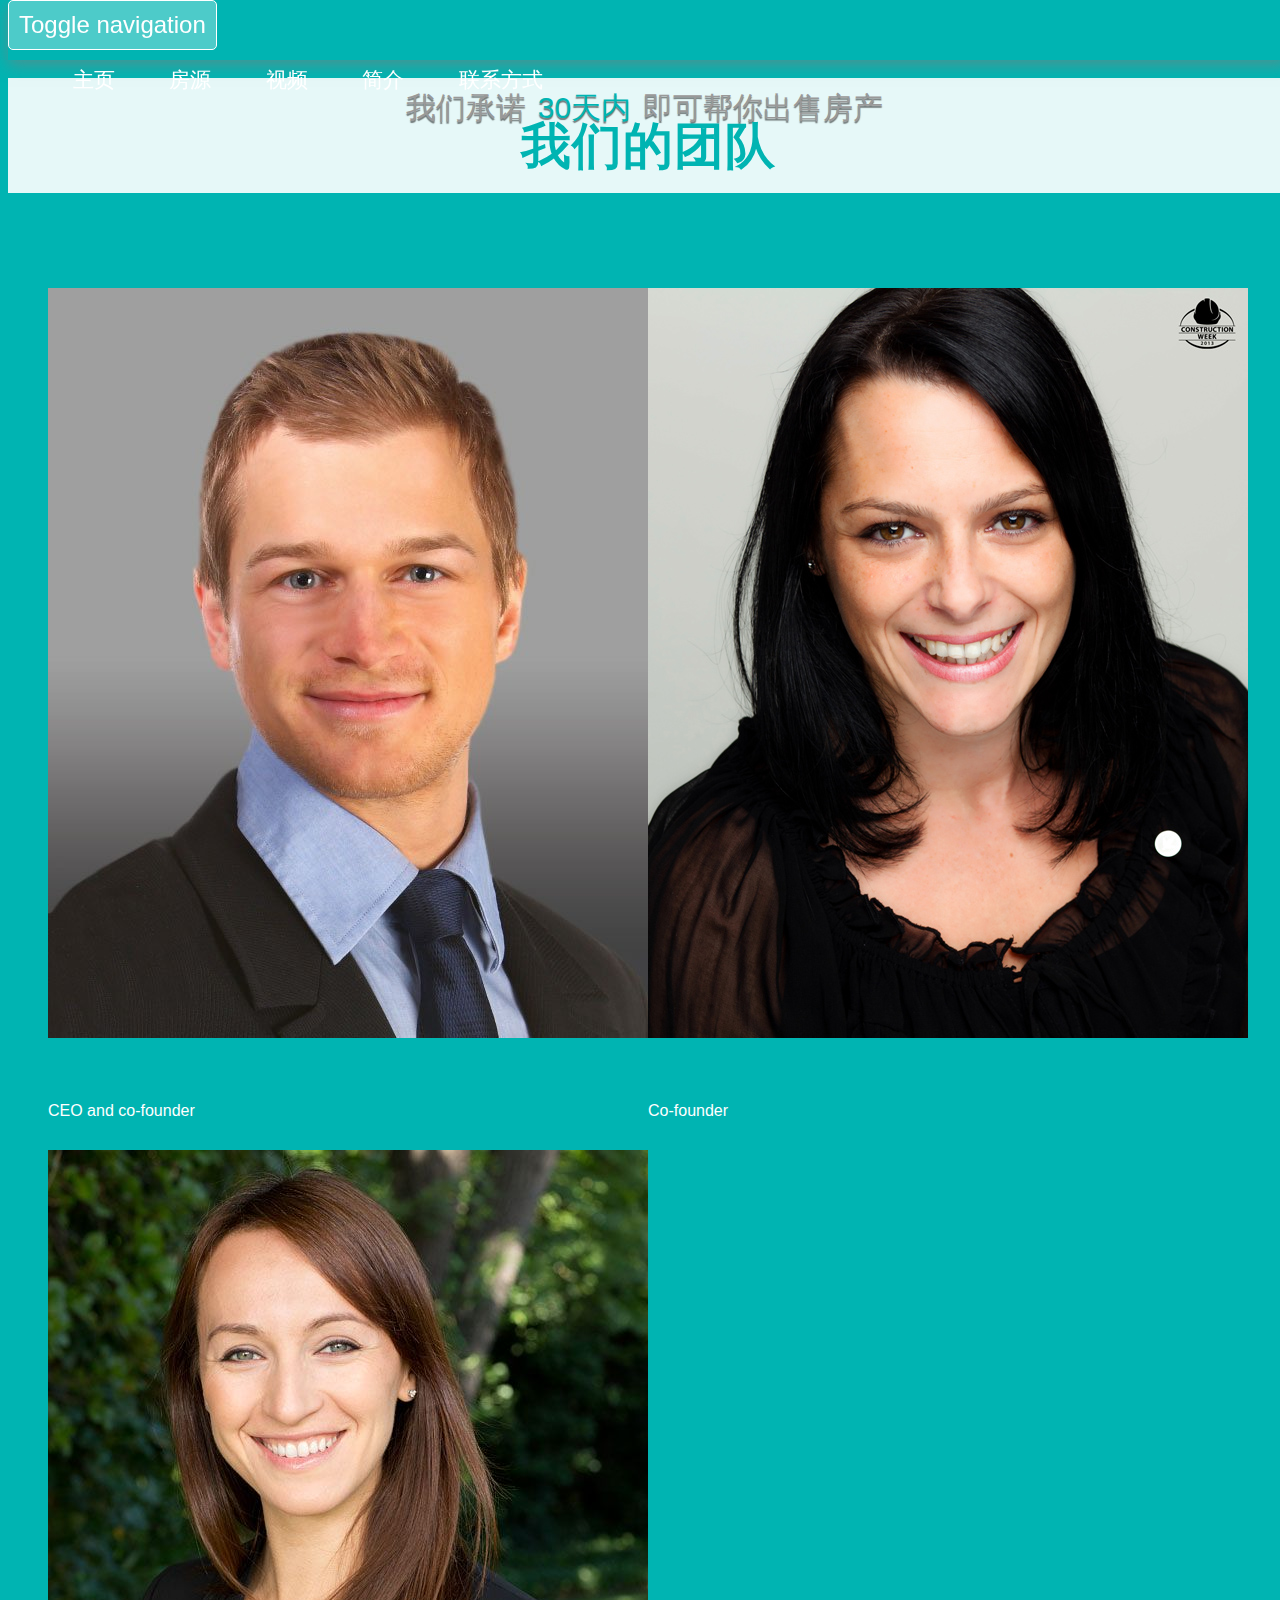
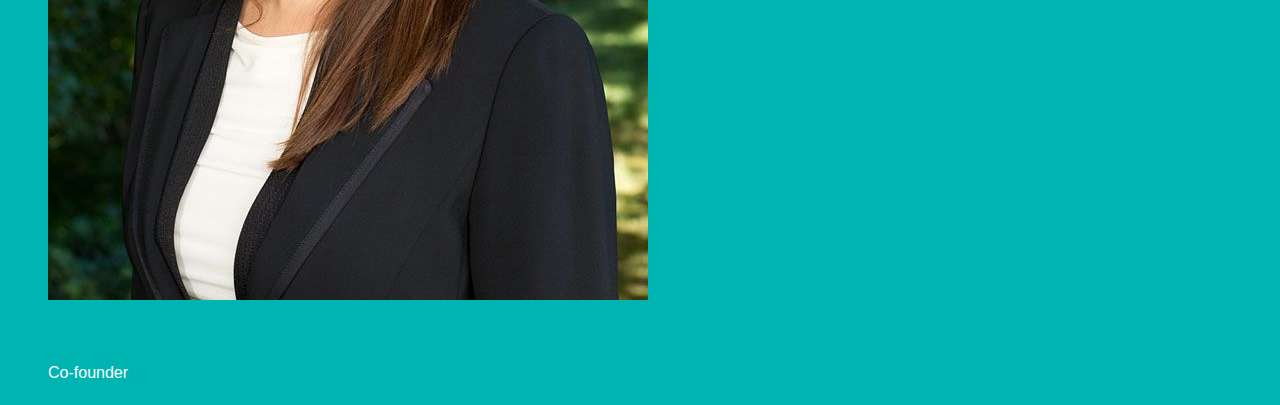
==== commit f8ac550a: "translate to chinese" ====
--- a/about.html
+++ b/about.html
@@ -27,11 +27,11 @@
 	   		 <!-- Collect the nav links, forms, and other content for toggling -->
 	    	<div class="collapse navbar-collapse" id="bs-example-navbar-collapse-1">
 				<ul class="nav navbar-nav">
-						<li><a href="index.html">HOME</a></li>
-						<li><a href="listing.html">CURRENT LISTINGS</a></li>
-						<li><a href="video.html">VIDEO</a></li>
-						<li><a href="about.html">ABOUT US</a></li>
-						<li><a href="contact.html">CONTACT</a></li>
+						<li><a href="index.html">主页</a></li>
+						<li><a href="search.html">房源</a></li>
+						<li><a href="video.html">视频</a></li>
+						<li><a href="about.html">简介</a></li>
+						<li><a href="contact.html">联系方式</a></li>
 				</ul>
 			</div>
 
@@ -41,10 +41,10 @@
 	<div class="contnAbout">
 		<div class="page">
 
-		 	 <span>We Guarantee</span>
-		 	 <span>To Sell Your Home</span>
-		 	 <span>In 30 Days!</span>
-		 	 <h1>Meet The Team!</h1>
+		 	 <span>我们承诺</span>
+		 	 <span>30天内</span>
+		 	 <span>即可帮你出售房产</span>
+		 	 <h1>我们的团队</h1>
 
 		</div>
 
@@ -63,7 +63,7 @@
 		              <figure>
 		                <img src="img/us-1.jpg" alt="" class="img-responsive">
 		                <figcaption>
-		                  <p>Ourlaw is a Realtor whose drive, passion and creativity combine to make him a successful young Real Estate Professional.</p>
+		                  <p>Outlaw is a Realtor whose drive, passion and creativity combine to make him a successful young Real Estate Professional.</p>
 		                  <ul>
 		                    <li><a href=""><i class="fa fa-facebook fa-2x"></i></a></li>
 		                    <li><a href=""><i class="fa fa-twitter fa-2x"></i></a></li>
--- a/css/style.css
+++ b/css/style.css
@@ -23,6 +23,11 @@
 	position: relative;
 }
 
+/*.card .abcard-1 h4{
+
+margin-top: 5px;
+
+}*/
 /*navigation*/
 
 /*.nav-logo {
@@ -320,6 +325,7 @@
 }
 .videofix h4,p{
 	color:white;
+  padding-top: 10px;
 }
 
 .abcard {
@@ -533,6 +539,19 @@
 .col-4of5 {
   width: 80%; }
 
+.empty-space{
+width:20%;
+
+  }
+
+.spaceing-1{
+
+margin-bottom: 20px;
+
+}
+
+ 
+
 
 
   .cf {
@@ -563,7 +582,7 @@
 }
 
 .categories {
-padding-top: 15%;
+/*padding-top: 15%;*/
 text-align: center;
  
 }
@@ -580,20 +599,25 @@
   margin-bottom: 2rem;
 
   position:relative;
-background-color: rgba(84,14,120,0.8);
+background-color: rgba(255,255,255,0.8);
   height:180px;
 
   text-align:center;
   overflow:hidden;
   margin:10px 10px;
+  border-radius: 10px;
 }
 
 /*.bg-img{
 background-image:url(https://www.google.ca/search?q=richmond&espv=2&biw=1150&bih=689&tbm=isch&source=lnt&tbs=isz:ex,iszw:500,iszh:400#tbs=isz:ex%2Ciszw:500%2Ciszh:400&tbm=isch&q=richmond+vancouver&imgrc=SeRZPtqfGlrRHM%3A);
 }*/
 .option h4{
+  padding-bottom:3px;
+  padding-top: 3px;
 position:absolute;
 width:100%;
+
+background-color: rgba(0,0,0,0.7);
 }
 
 
@@ -683,8 +707,12 @@
 /*each post is wraped by a product box*/
 .product-box {
 
-  border-bottom: 1px dotted #666;
- /* height:400px;*/
+/*  border-bottom: 1px dotted #666;*/
+  background-color: rgba(240,240,240,1);
+  height:auto;
+  margin-top: 50px;
+  margin-bottom: 50px;
+  border-radius: 10px;
 
 }
 
@@ -698,21 +726,192 @@
 
 
 .product-box > .image-wrapper {
-  border: 2px solid rgba(0,0,0,0.5);
+	/*box-shadow: 3px 2px 2px black;*/
+ 
   margin-bottom: 10px;
-  min-height: 90%;
-}
-
-.price {
+  /*min-height: 90%;*/
+}
+
+.product-box:hover{
+
+box-shadow: 3px 3px 3px black;
+ background-color: rgba(240,240,240,0.9);
+   margin-top: 40px;
+/*  margin-bottom: 20px;*/
+
+/* border: 1px solid rgba(0,0,0,0.5);*/
+}
+
+.product-box
+{
+  transition:all .2s ease-in-out;-moz-transition:all .2s ease-in-out;-webkit-transition:all .2s ease-in-out;
+}
+
+/*.image-wrapper p{
+color:grey;
+
+}*/
+.price{
   color: #CC0066;
-  font-size: 14px;
+  font-size: 20px;
   font-weight: bold;
+}
+
+.product-box a{
+color: #00b4b2;
+
+
 }
 
 .fullwidth {
   width: 100%;
 }
 
+
+/*search function
+*/
+.filter{
+position:fixed;
+float:left;
+margin-top: -20px;
+
+
+}
+
+
+.filter button{
+width:40px;
+padding-left: 1px;
+padding-right:1px;
+margin-top: 5px;
+
+}
+
+.searchtool {
+  color:white;
+  position: fixed;
+  width: 100%;
+  height: 300px;
+  top:40px;
+  left:0;
+  margin-top: 15px;
+  background-color:rgba(0,0,0,0.5);
+  opacity: 1;
+ /* display: block;*/
+  visibility: visible;
+}
+
+.searchtool input{
+float-left;
+margin-top: 50px;
+
+}
+
+.searchtool div{
+  padding-top:5px;
+  padding-bottom: 5px;
+  padding-left:5%;
+
+text-align: left;
+/*display: inline-block;*/
+
+}
+/*.searchtool input{
+margin:2px;
+
+
+}*/
+.input-style{
+height:250px;
+
+
+}
+
+.input-style input{
+
+margin:2px;
+
+
+}
+
+.input-width input{
+
+width:100px;
+height:35px;
+margin-top: 15px;
+
+}
+
+ .float-right{
+  margin-right: 10%;
+float:right;
+margin-top:200%;
+
+
+
+  }
+
+  .level{
+
+z-index: 99;
+
+  }
+
+  .bg-search{
+    height:1000px;
+background-color: #7fd9d8; 
+
+  }
+
+  .bg-search-top{
+
+height:200px;
+text-align: center;
+margin-top: 6%;
+padding-top: 5%;
+background-color:rgba(255,255,255,1);
+
+  }
+/*  .float-right input{
+background-color:grey;
+  }*/
+
+
+
+.searchingbar{
+
+width:28%;
+float:right;
+margin-top:5px;
+/*margin-left:120px; */
+margin-right:100px;
+border-radius: 5px;
+}
+
+.view-mode{
+position:fixed;
+width:20px;
+height:40px;
+background-color: red;
+margin-top: 20%;
+
+
+}
+
+
+
+/*.videofix h4, p {
+     color: grey; 
+    padding-top: 10px;
+}*/
+
+
+/*.white-text{
+
+color:white;
+
+
+}*/
 
 
 
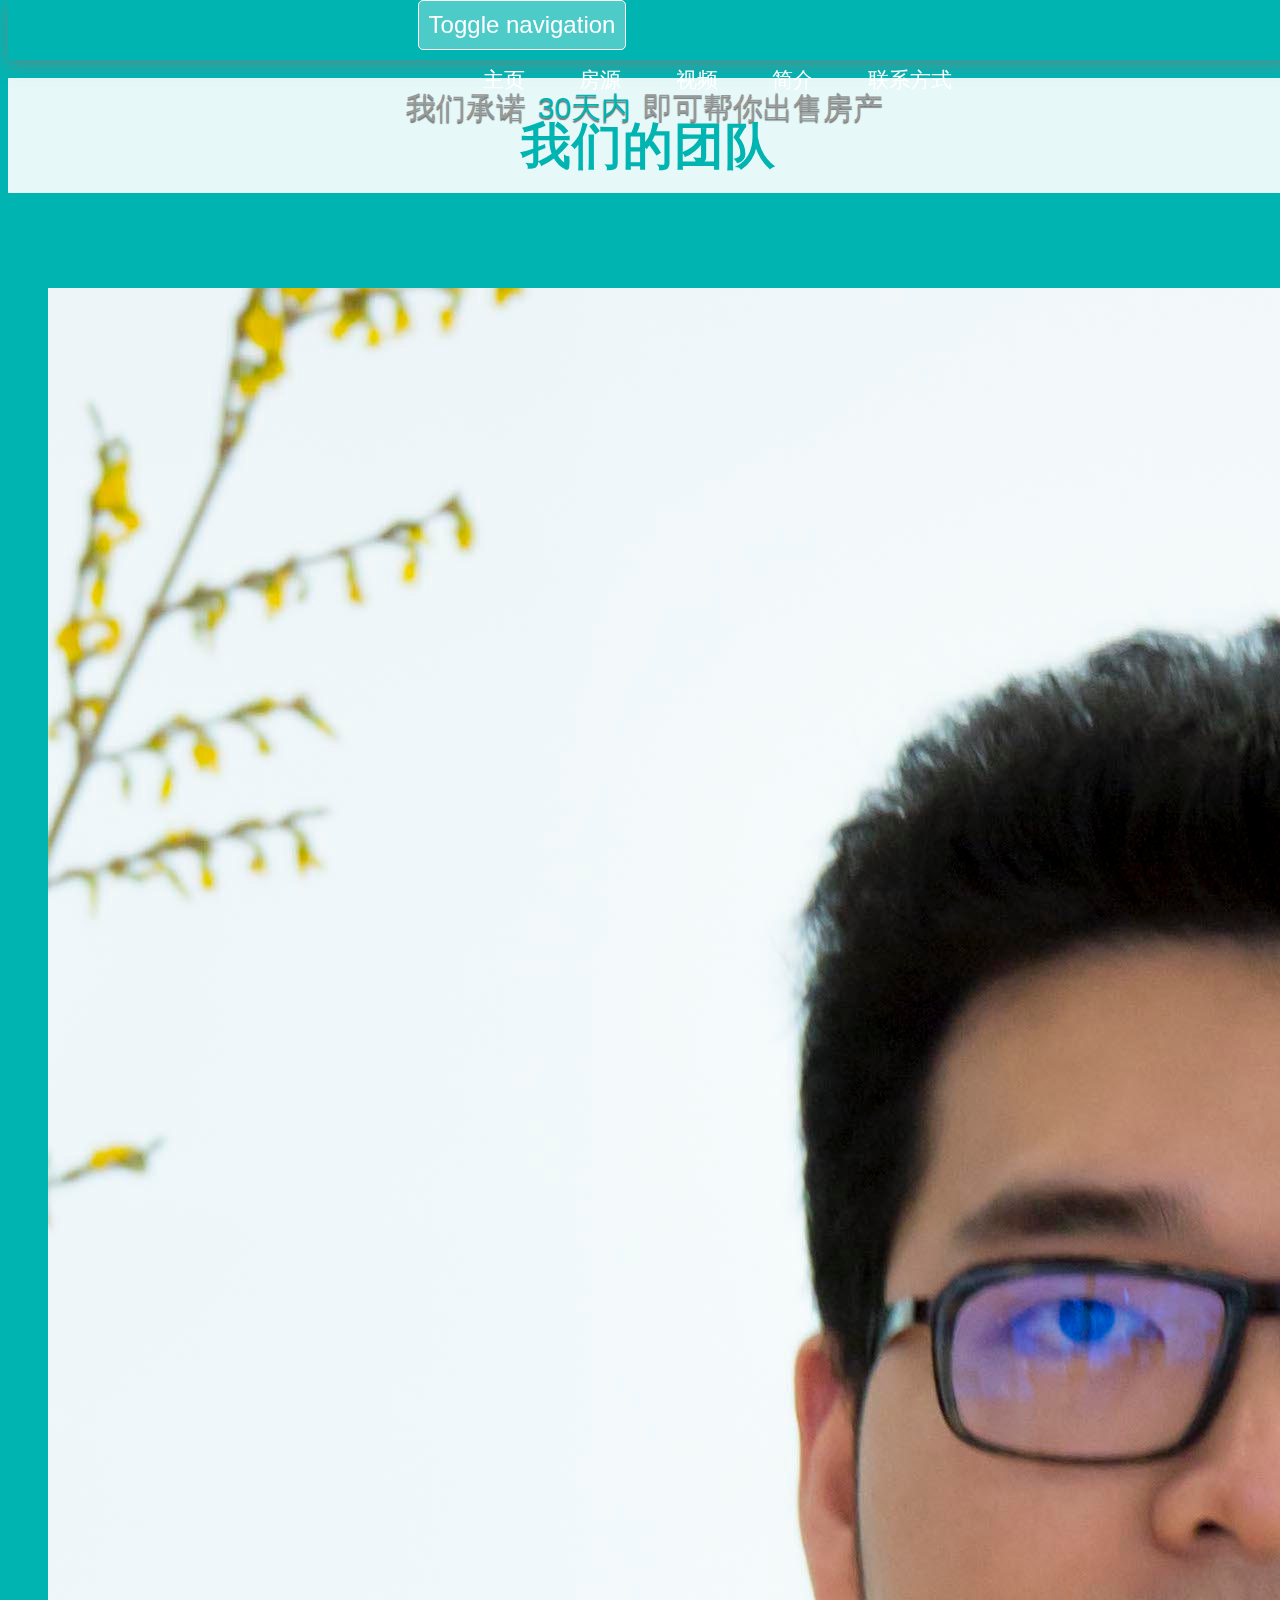
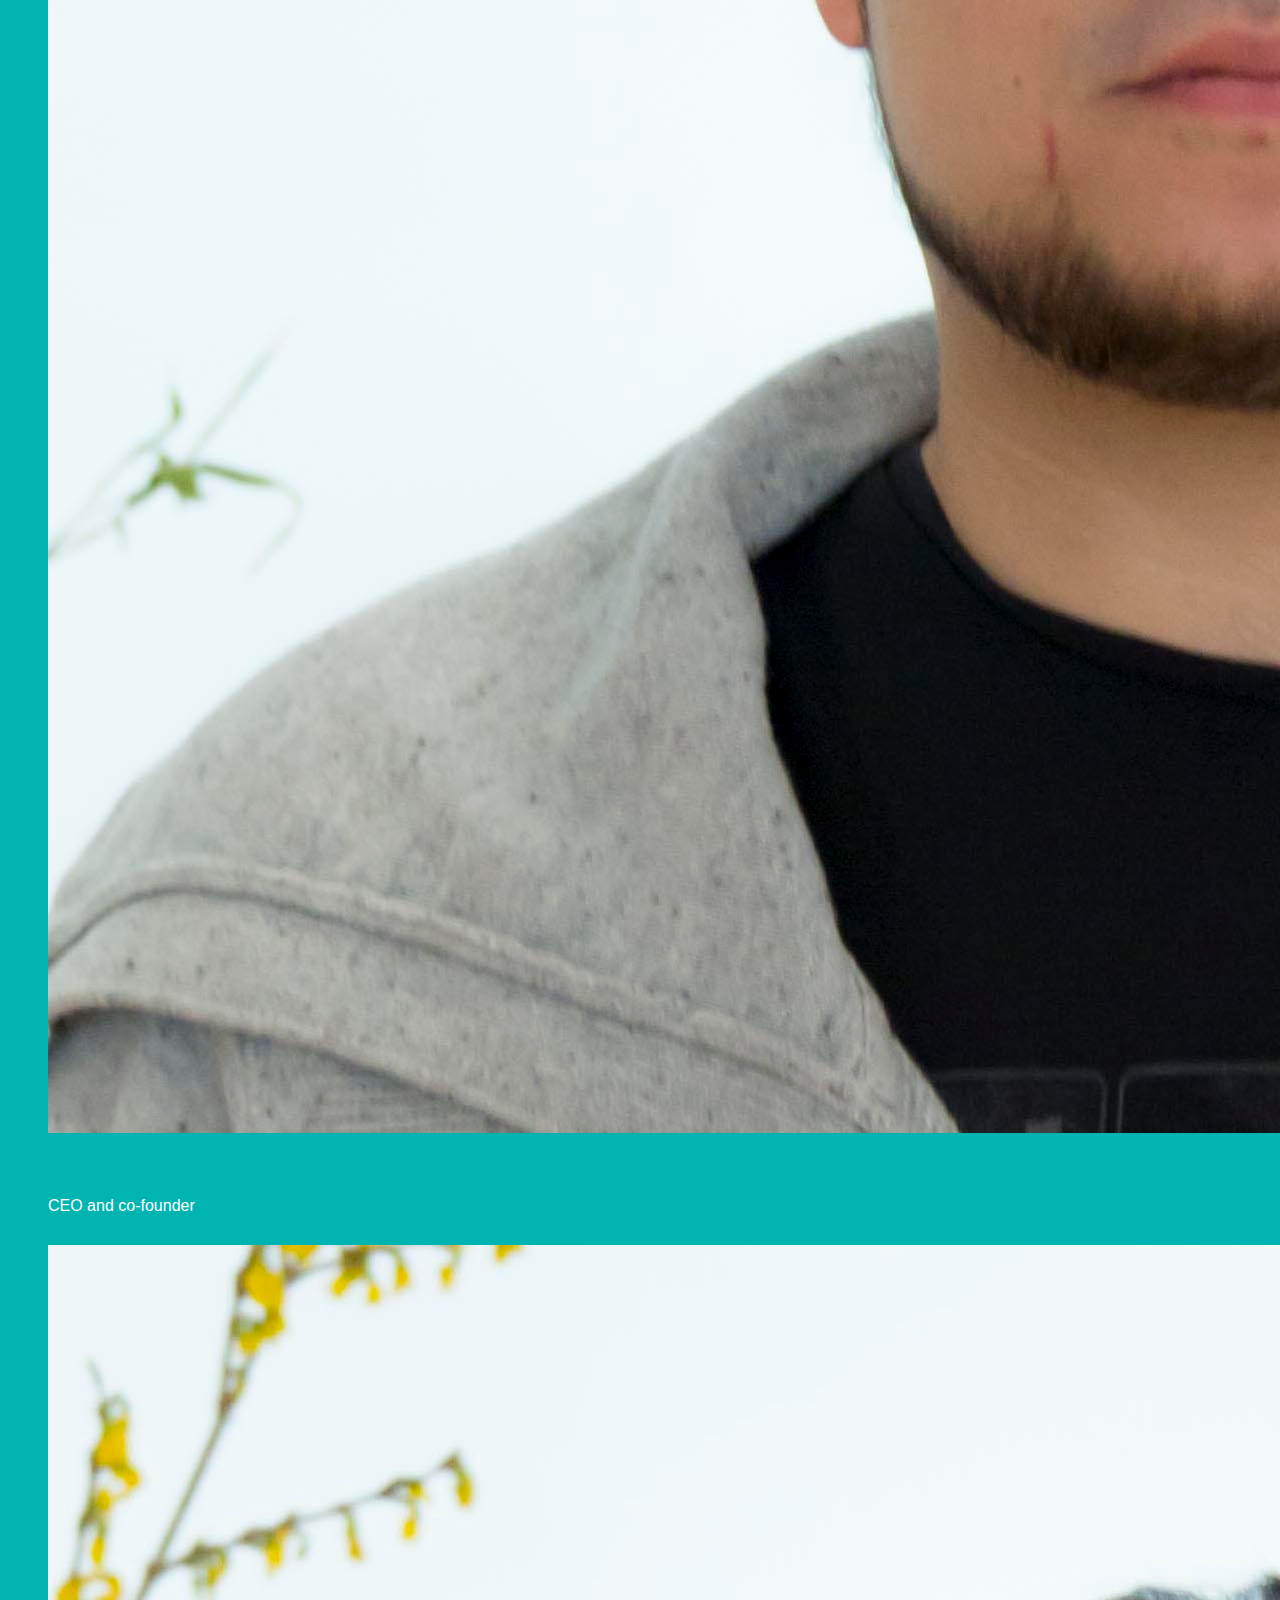
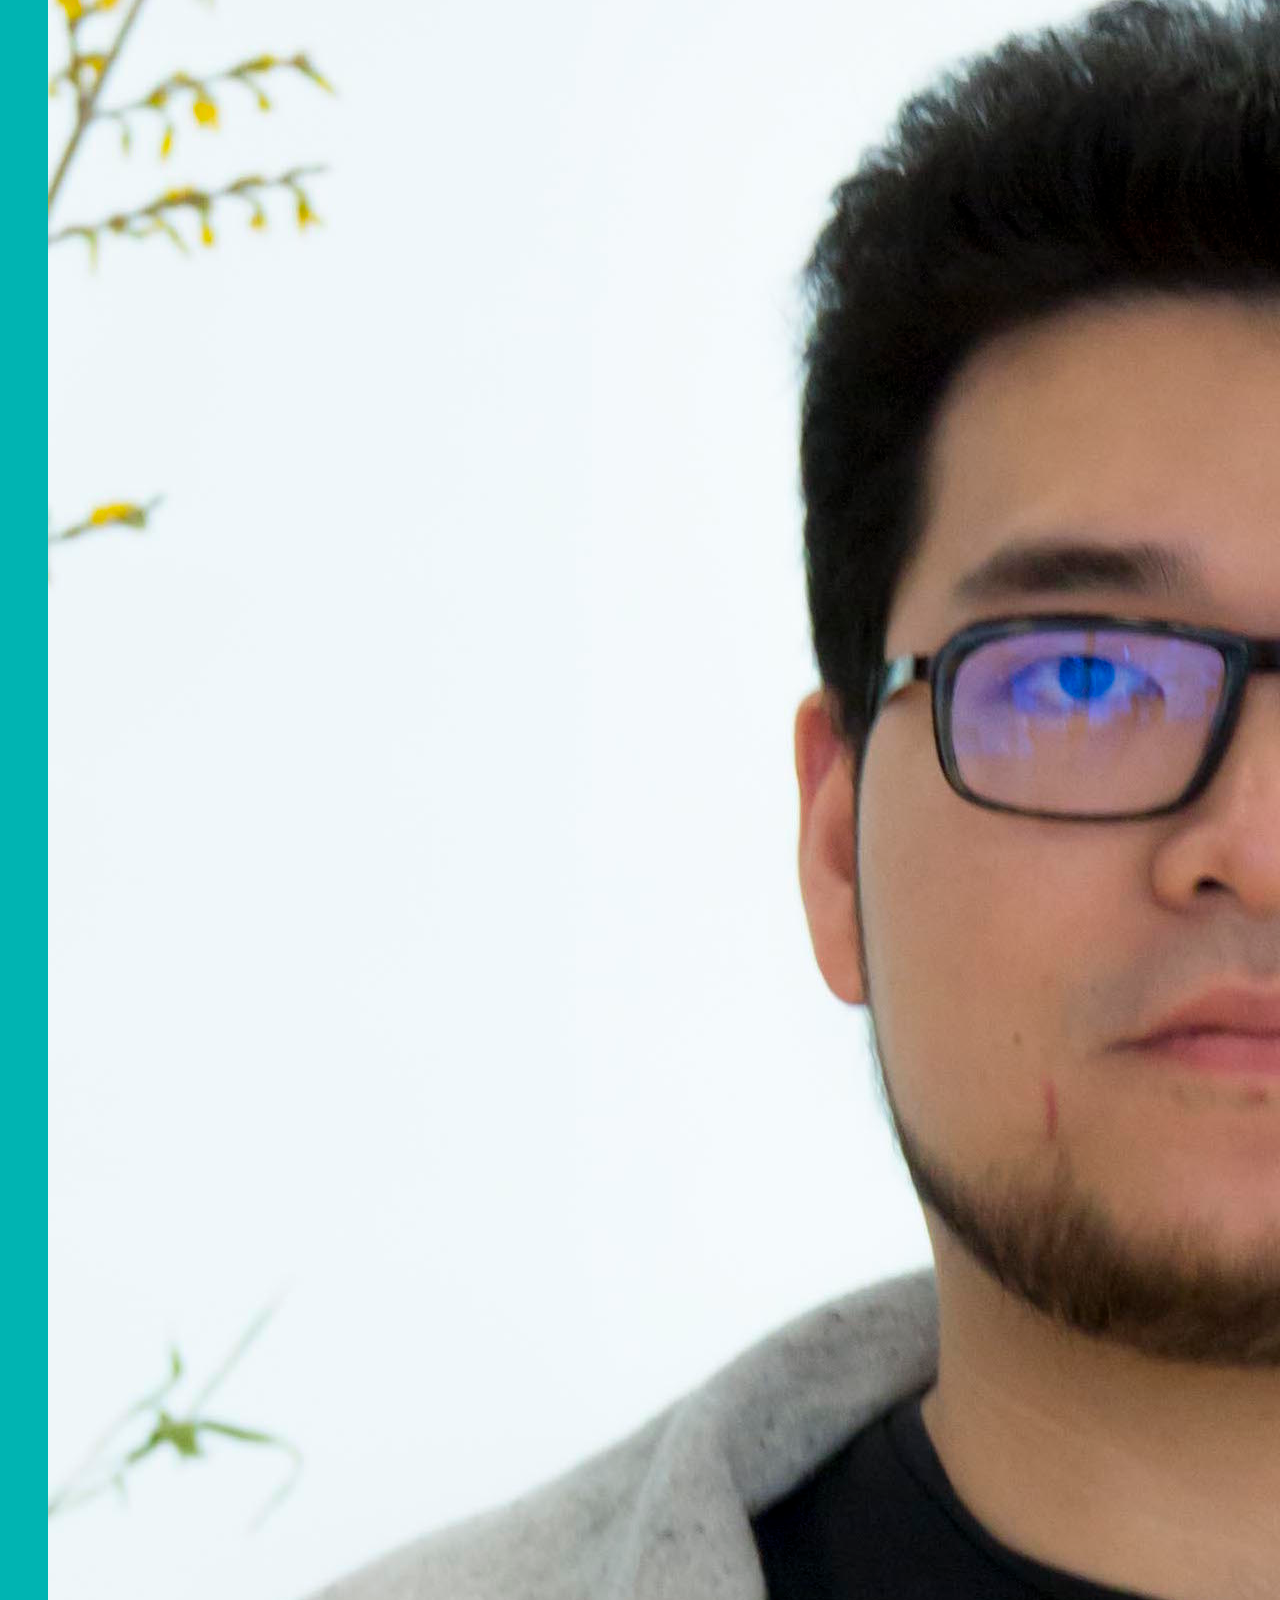
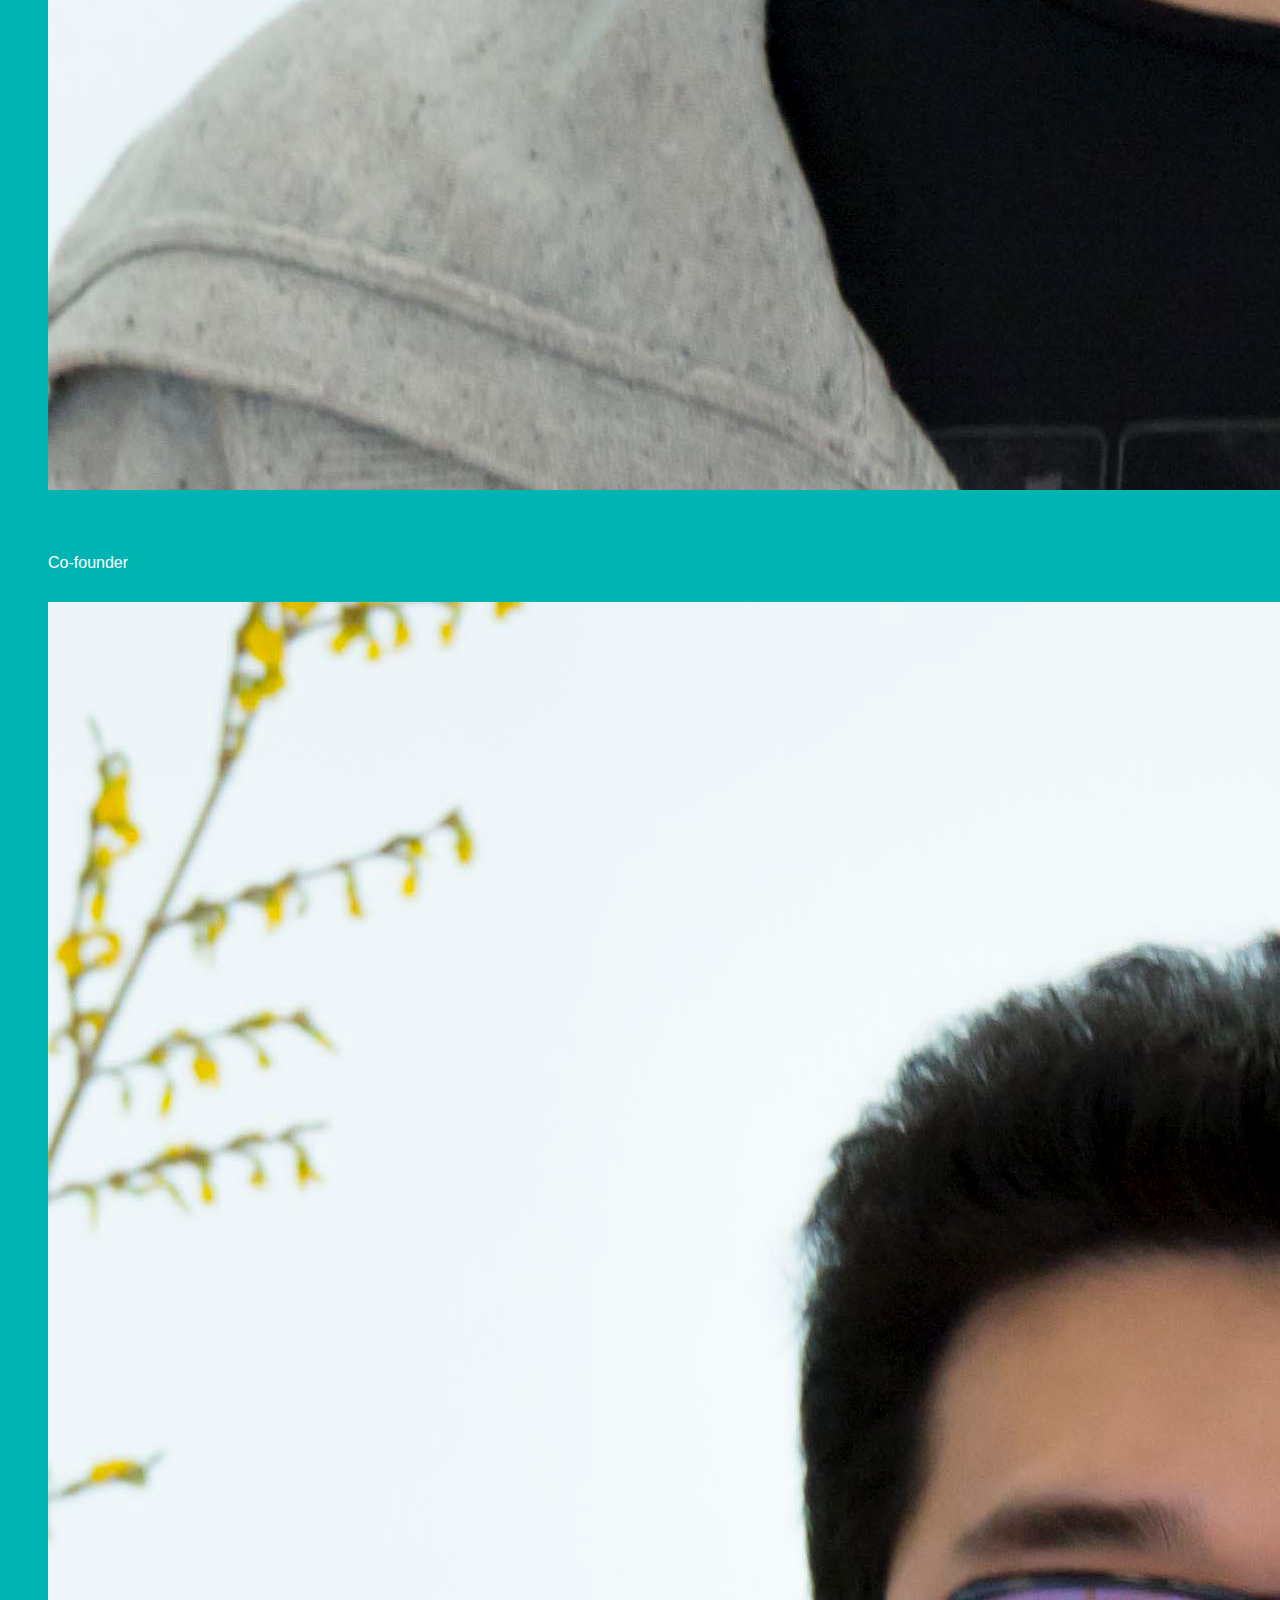
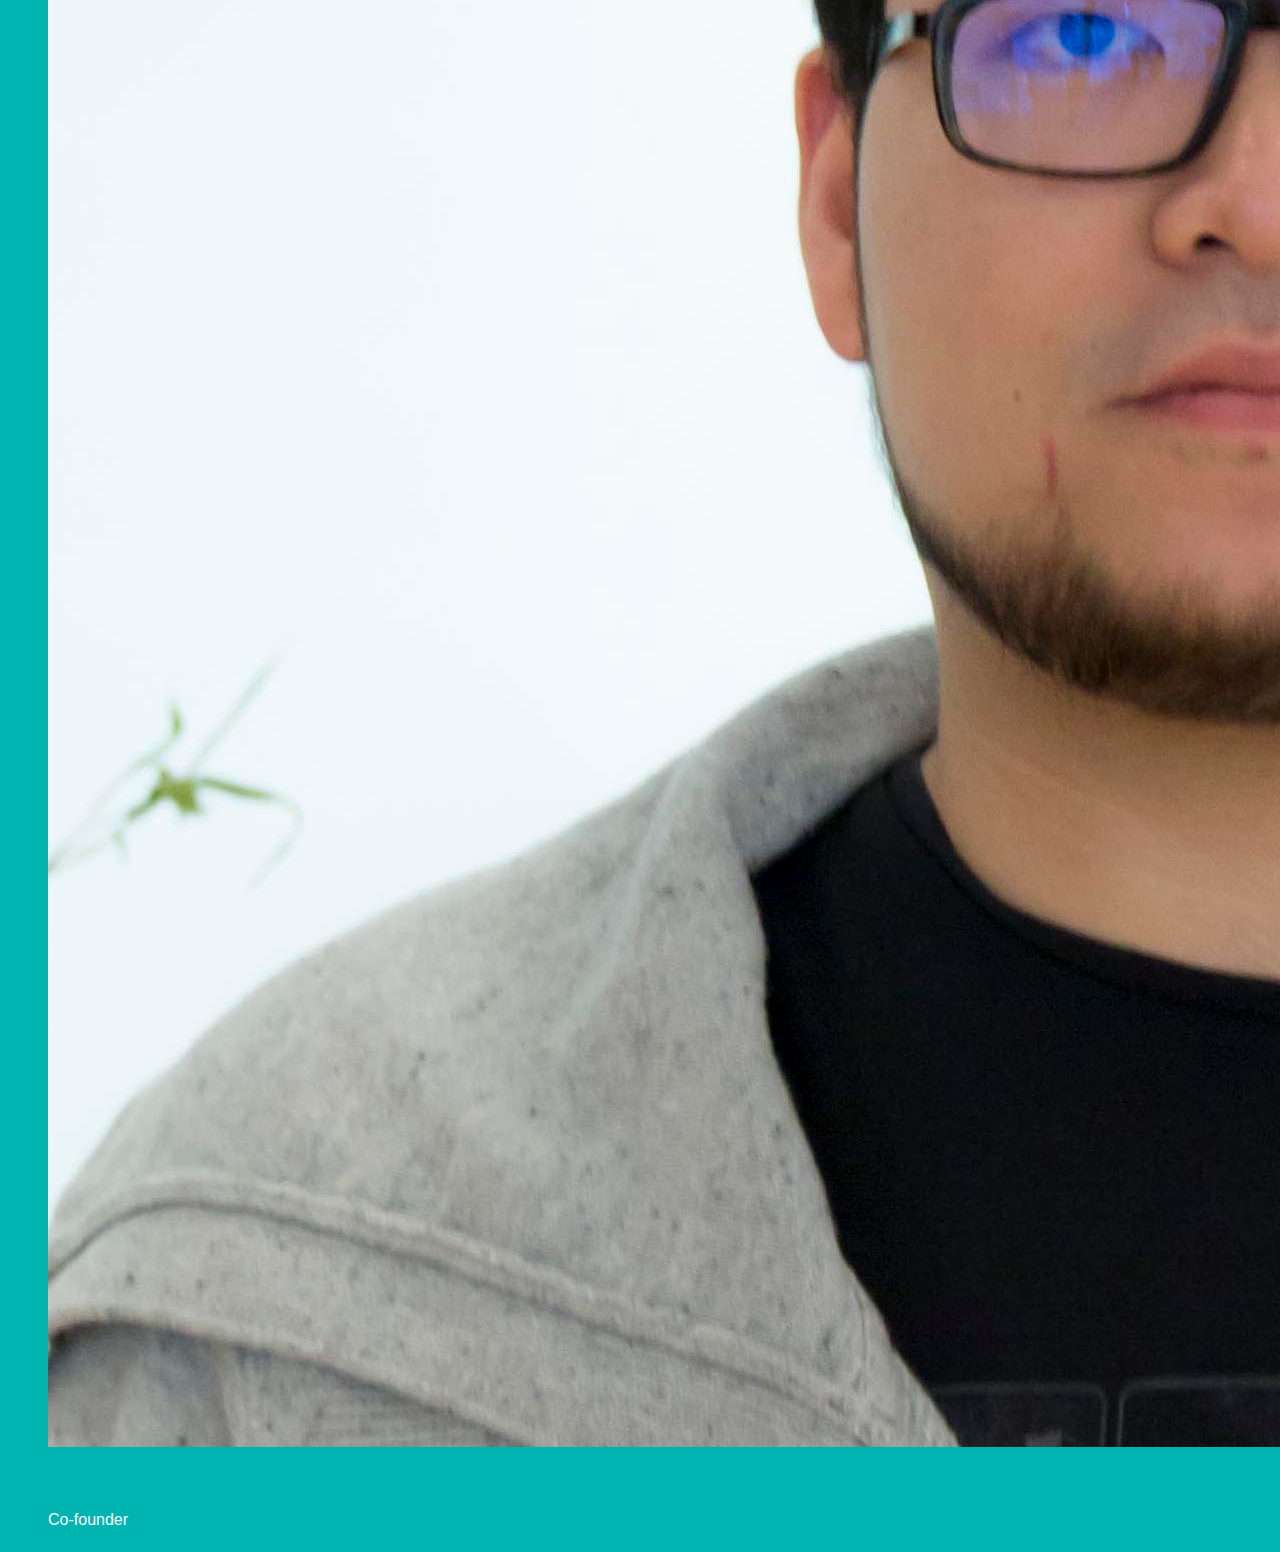
==== commit cb73f128: "final fix" ====
--- a/about.html
+++ b/about.html
@@ -61,7 +61,7 @@
 		          <div class="col-md-4">
 		            <div class="team-member">
 		              <figure>
-		                <img src="img/us-1.jpg" alt="" class="img-responsive">
+		                <img src="img/le1.jpg" alt="" class="img-responsive">
 		                <figcaption>
 		                  <p>Outlaw is a Realtor whose drive, passion and creativity combine to make him a successful young Real Estate Professional.</p>
 		                  <ul>
@@ -79,7 +79,7 @@
 		          <div class="col-md-4">
 		            <div class="team-member">
 		              <figure>
-		                <img src="img/us-2.jpg" alt="" class="img-responsive">
+		                <img src="img/le2.jpg" alt="" class="img-responsive">
 		                <figcaption>
 		                  <p>With nearly a decade of experience in local real estate Anna strives to give you the best information so you can make the best decisions when buying or selling real estate.</p>
 		                  <ul>
@@ -97,7 +97,7 @@
 		          <div class="col-md-4">
 		            <div class="team-member">
 		              <figure>
-		                <img src="img/us-3.jpg" alt="" class="img-responsive">
+		                <img src="img/le3.jpg" alt="" class="img-responsive">
 		                <figcaption>
 		                  <p>June has been working in the Real Estate industry for over 2 years. She is committed to outperforming expectations and bringing top dollar and service to every listing!</p>
 		                  <ul>
--- a/css/style.css
+++ b/css/style.css
@@ -114,7 +114,12 @@
 }*/
 
 
-
+.btn-width{
+
+width:160px;
+/*border-radius: 5px;*/
+
+}
 
 
 
@@ -136,6 +141,7 @@
 }
 .navbar {
 background-color: rgba(0,180,178, 0.8);
+ padding-left: 32%;
 }
 
 
@@ -172,8 +178,12 @@
 @media only screen and (max-width: 766px) {
 .collapsing, .in {background-color: rgba(48, 48, 48, 0.9);}
 .collapsing ul li a, .in ul li a {color: white!important;}
-.collapsing ul li a:hover, .in ul li a:hover {color: rgba(241, 241, 241,1)!important;}
-}
+.collapsing ul li a:hover, .in ul li a:hover {color: rgba(255, 255, 255,0.9)!important;}
+.navbar {
+/*background-color: rgba(0,180,178, 0.8);*/
+ padding-left: 0;
+ text-align: center;
+}}
 
 
 
@@ -286,7 +296,7 @@
 	color: #00b4b2;
     background-color: #ffffff;
     border-color: #00fffc;
-	border-radius: 70px;
+	border-radius: 10px;
 	box-shadow: 0px 5px 15px rgba(125, 125, 125, 0.6);
 	border: 2px;
 }
@@ -297,7 +307,7 @@
 	color: white;
     background-color: #77C6D6;
     border-color: #00fffc;
-	border-radius: 70px;
+	/*border-radius: 20px;*/
 	box-shadow: 0px 5px 15px rgba(125, 125, 125, 0.6);
 }
 
@@ -347,6 +357,7 @@
   	padding-bottom: 30px;
   	background-color: rgba(0,0,0, 0.3);
   	box-shadow: 0px 5px 40px rgba(125, 125, 125, 0.3);
+    border-radius: 15px;
 }
 
 
@@ -355,7 +366,7 @@
 	height: 70px;
 	line-height: 50px;
 	font-size: 1.5rem;
-	background-color: #77C6D6;
+	background-color: #8ddad6;
 	border:none;
 }
 
@@ -368,7 +379,7 @@
 }
 
 .btnCard:visited {
-	background-color: #77C6D6;
+	background-color: #8ddad6;
 }
 
 
@@ -423,6 +434,7 @@
 	width: 100%;
 	z-index: 100;
 	top:0;
+ 
 }
 
 
@@ -708,12 +720,12 @@
 .product-box {
 
 /*  border-bottom: 1px dotted #666;*/
-  background-color: rgba(240,240,240,1);
+  background-color: #b9e8e6;
   height:auto;
   margin-top: 50px;
   margin-bottom: 50px;
   border-radius: 10px;
-
+box-shadow: 2px 2px 2px grey;
 }
 
 .product-box img {
@@ -735,7 +747,7 @@
 .product-box:hover{
 
 box-shadow: 3px 3px 3px black;
- background-color: rgba(240,240,240,0.9);
+ background-color: #c8edeb;
    margin-top: 40px;
 /*  margin-bottom: 20px;*/
 
@@ -872,11 +884,23 @@
 background-color:rgba(255,255,255,1);
 
   }
+
+/*  .bg-c{
+width:1000px;
+background-color: red;
+
+
+  }*/
 /*  .float-right input{
 background-color:grey;
   }*/
 
-
+.c-button {
+  background-color: #8ddad6;
+   color:#005a59;
+    border: 1px solid #e5f7f7;
+   
+}
 
 .searchingbar{
 
